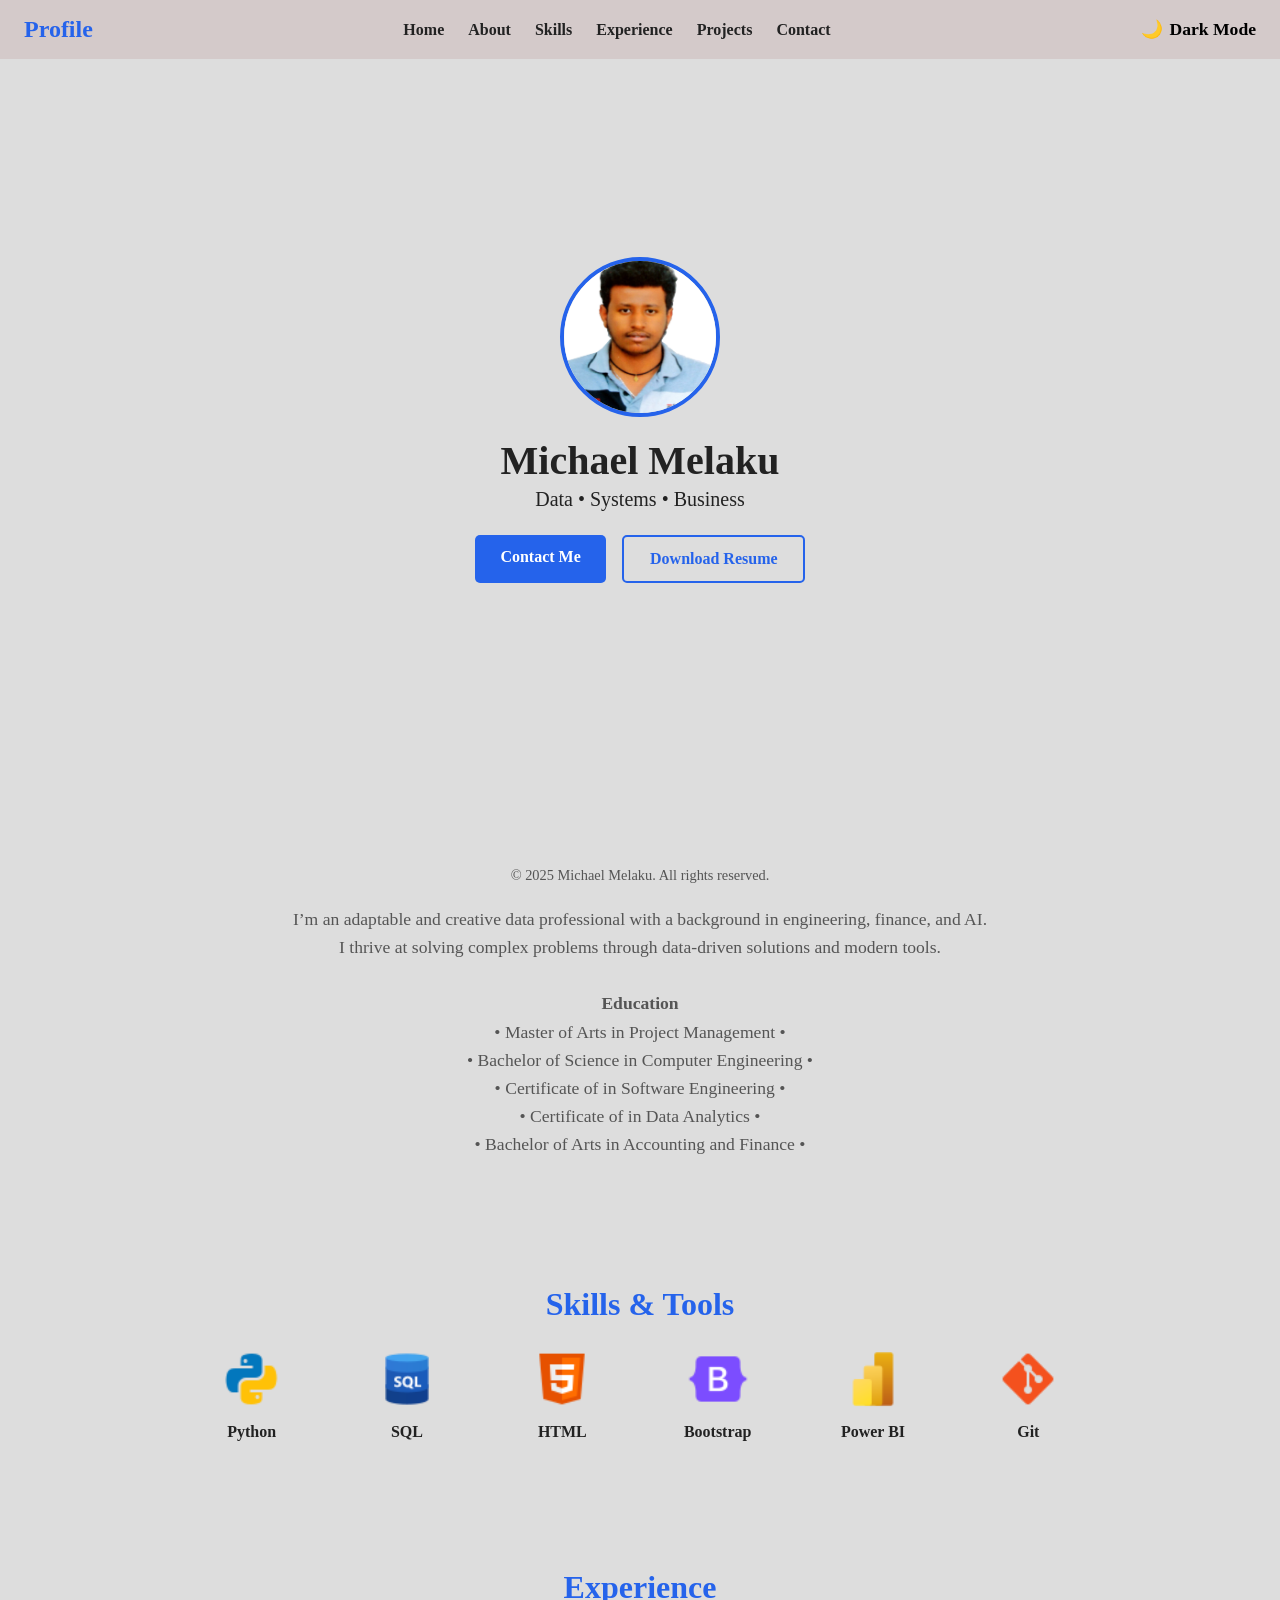
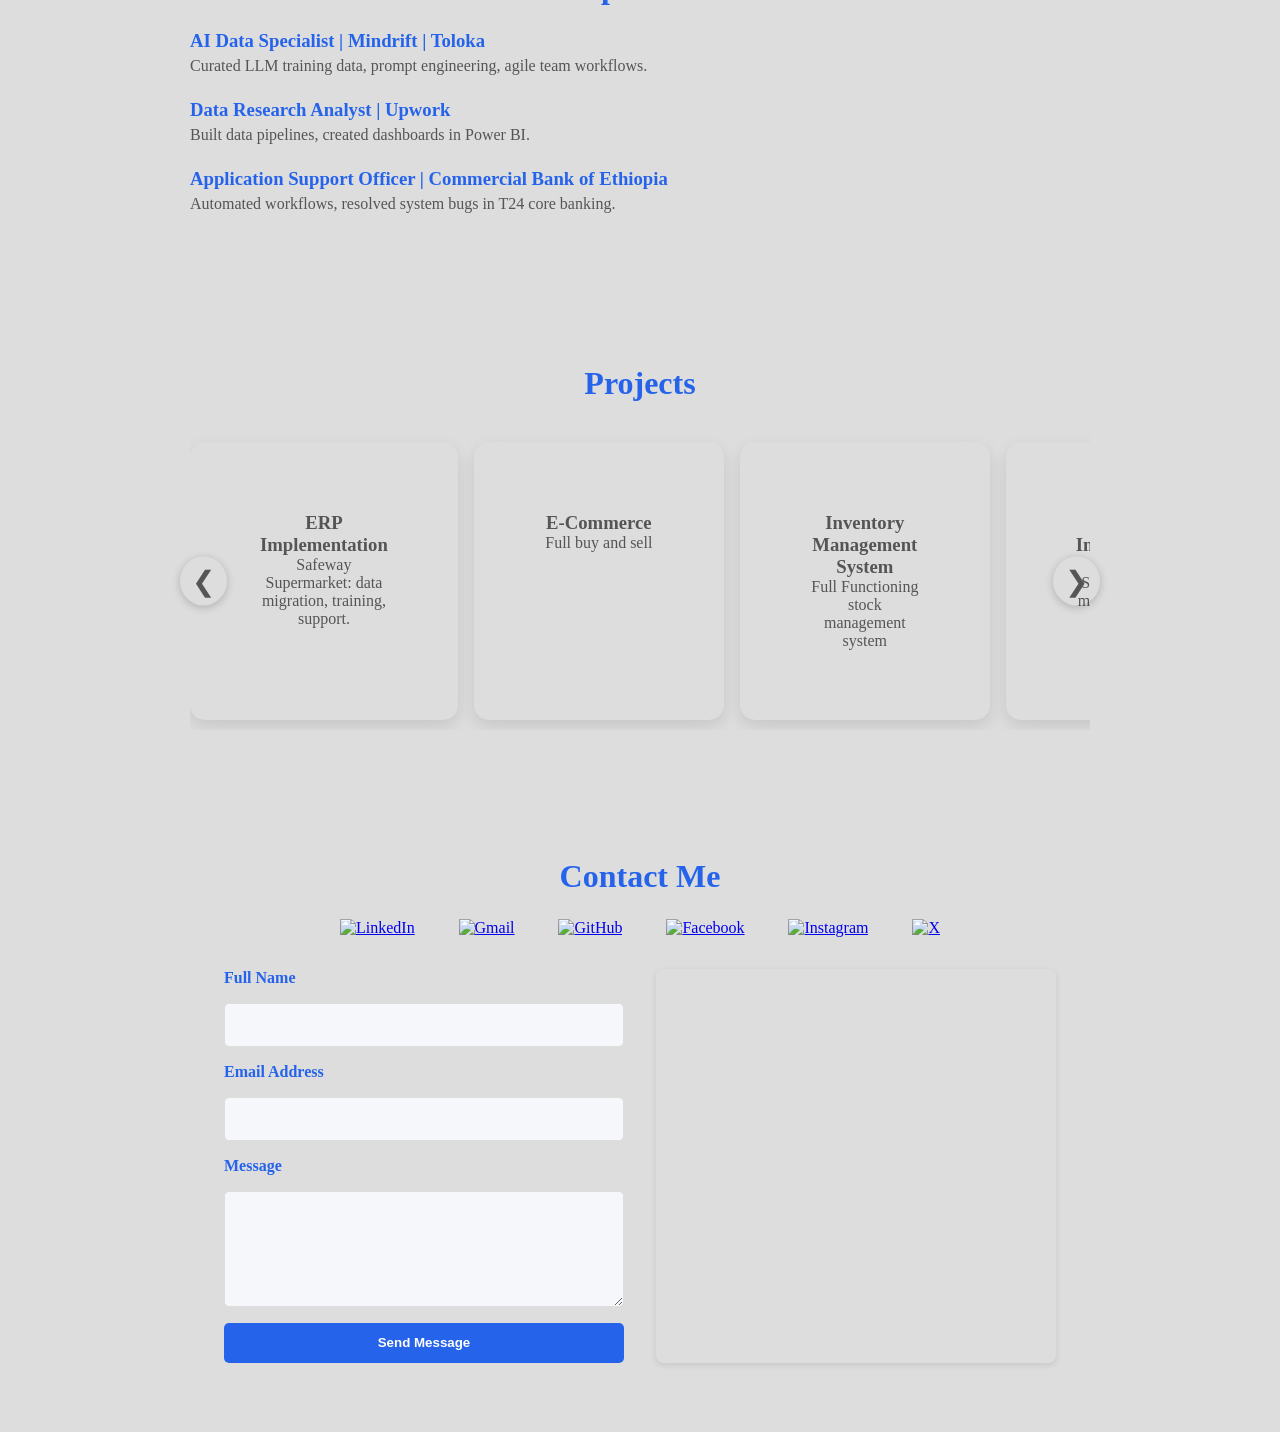
==== Index.html @ 1f3ab0ed "best version" ====
<!DOCTYPE html>
<html lang="en">
<head>
  <meta charset="UTF-8" />
  <meta name="viewport" content="width=device-width, initial-scale=1" />
  <title>Michael Melaku | Data Analyst & IT Specialist</title>
  <link rel="stylesheet" href="style.css" />
  <link href="https://fonts.googleapis.com/icon?family=Material+Icons" rel="stylesheet">

</head>
<body>

  <!-- Navigation -->
  <nav>
    <div class="logo">Profile</div>
    <ul class="nav-links">
      <li><a href="#hero">Home</a></li>
      <li><a href="#about">About</a></li>
      <li><a href="#skills">Skills</a></li>
      <li><a href="#experience">Experience</a></li>
      <li><a href="#projects">Projects</a></li>
      <li><a href="#contact">Contact</a></li>
    </ul>
    <button id="theme-toggle" aria-label="Toggle Dark Mode">
        <span id="theme-icon">🌙</span> <span id="theme-text" style="font-family: Cambria, serif;">Dark Mode</span>
      </button>
      
  </nav>

  <!-- Hero Section -->
  <header id="hero" class="hero-section section fade-in">
    <div class="hero-content">
      <img src="images/profile.jpg" alt="Michael Melaku" class="hero-img" />
      <h1>Michael Melaku</h1>
      <p>Data • Systems • Business</p>
      <div class="hero-buttons">
        <a href="#contact" class="btn">Contact Me</a>
        <a href="resume/michael_melaku_resume.pdf" class="btn outline" download>Download Resume</a>
      </div>
    </div>
  </header>

  <!-- About -->
  <section id="about" class="section fade-in">
    <h2>About Me</h2>
    <p>
      I’m an adaptable and creative data professional with a background in engineering, finance, and AI. I thrive at solving complex problems through data-driven solutions and modern tools.
    
      <br></br>
      
      <B>Education</B>

      <br/>• Master of Arts in Project Management •
      <br/>• Bachelor of Science in Computer Engineering •
      <br/>• Certificate of in Software Engineering •
      <br/>• Certificate of in Data Analytics •
      <br/>• Bachelor of Arts in Accounting and Finance •
    </p>
  </section>

  <!-- Skills -->
  <section id="skills" class="section fade-in">
    <h2>Skills & Tools</h2>
    <div class="skills-grid">
      <div><img src="images/python.png" alt="Python" /><p>Python</p></div>
      <div><img src="images/sql.png" alt="SQL" /><p>SQL</p></div>
      <div><img src="images/html.png" alt="HTML" /><p>HTML</p></div>
      <div><img src="images/bootstrap.png" alt="Bootstrap" /><p>Bootstrap</p></div>
      <div><img src="images/powerbi.png" alt="Power BI" /><p>Power BI</p></div>
      <div><img src="images/git.png" alt="Git" /><p>Git</p></div>
    </div>
  </section>

  <!-- Experience -->
  <section id="experience" class="section fade-in">
    <h2>Experience</h2>
    <div class="job">
      <h3>AI Data Specialist | Mindrift | Toloka</h3>
      <p>Curated LLM training data, prompt engineering, agile team workflows.</p>
    </div>
    <div class="job">
      <h3>Data Research Analyst | Upwork</h3>
      <p>Built data pipelines, created dashboards in Power BI.</p>
    </div>
    <div class="job">
      <h3>Application Support Officer | Commercial Bank of Ethiopia</h3>
      <p>Automated workflows, resolved system bugs in T24 core banking.</p>
    </div>
  </section>

  <!-- Portfolios Section -->
  
  <section id="projects" class="section fade-in">
    <h2 style="text-align: center; margin-bottom: 30px;">Projects</h2>

          <div class="portfolio-wrapper">
  <button class="scroll-arrow left" aria-label="Scroll left">&#10094;</button>
  <div class="portfolio-container">
    
    <a href="https://example.com/project1" target="_blank" class="portfolio-card">
       <h3>ERP Implementation</h3>
      <p>Safeway Supermarket: data migration, training, support.</p>
    </a>

    <a href="https://example.com/project1" target="_blank" class="portfolio-card">
       <h3>E-Commerce</h3>
      <p>Full buy and sell</p>
    </a>

    <a href="https://example.com/project1" target="_blank" class="portfolio-card">
       <h3>Inventory Management System</h3>
      <p>Full Functioning stock management system </p>
    </a>

    <a href="https://example.com/project1" target="_blank" class="portfolio-card">
       <h3>ERP Implementation</h3>
      <p>Safeway Supermarket: data migration, training, support.</p>
    </a>

    <a href="https://example.com/project1" target="_blank" class="portfolio-card">
       <h3>ERP Implementation</h3>
      <p>Safeway Supermarket: data migration, training, support.</p>
    </a>

  </div>
   <button class="scroll-arrow right" aria-label="Scroll right">&#10095;</button>
</div>
</section>


  <!-- Contact -->
  <section id="contact" class="section contact fade-in">
    <h2>Contact Me</h2>
    <div class="contact-wrapper">
      <div class="social-container">

            <!-- LinkedIn -->
            <a href="https://www.linkedin.com/in/michaelmel" target="_blank" rel="noopener noreferrer">
              <img src="https://upload.wikimedia.org/wikipedia/commons/c/ca/LinkedIn_logo_initials.png" alt="LinkedIn" style="width:24px; height:24px;">
            </a>

            <!-- Gmail -->
            <a href="mailto:mmelaku9@gmail.com" target="_blank" rel="noopener noreferrer">
              <img src="https://ssl.gstatic.com/ui/v1/icons/mail/rfr/gmail.ico" alt="Gmail" style="width:24px; height:24px;">
            </a>

            <!-- GitHub -->
            <a href="https://github.com/michaelmelaku" target="_blank" rel="noopener noreferrer">
              <img src="https://upload.wikimedia.org/wikipedia/commons/9/91/Octicons-mark-github.svg" alt="GitHub" style="width:24px; height:24px;">
            </a>           
                        
                        <!-- Facebook -->
            <a href="https://www.facebook.com/mmelaku9" target="_blank" rel="noopener noreferrer">
              <img src="https://upload.wikimedia.org/wikipedia/commons/5/51/Facebook_f_logo_%282019%29.svg" alt="Facebook" style="width:24px; height:24px;">
                      </a>

            <!-- Instagram -->
            <a href="https://www.instagram.com/m.melaku9" target="_blank" rel="noopener noreferrer">
              <img src="https://upload.wikimedia.org/wikipedia/commons/e/e7/Instagram_logo_2016.svg" alt="Instagram" style="width:24px; height:24px;">
                    </a>

            <!-- Twitter inline SVG -->
            <a href="https://x.com/michaelmelaku_" target="_blank" rel="noopener noreferrer">
              <img src="https://abs.twimg.com/favicons/twitter.3.ico" alt="X" style="width:24px; height:24px;">
            </a>

            <!-- Add more if needed -->
                    
        </div>

      <!-- Contact Form | Needs Fixing -->
      <form class="contact-form" action="https://formspree.io/f/yourformid" method="POST">
        <label for="name">Full Name</label>
        <input type="text" id="name" name="name" required />

        <label for="email">Email Address</label>
        <input type="email" id="email" name="_replyto" required />

        <label for="message">Message</label>
        <textarea id="message" name="message" rows="5" required></textarea>

        <button type="submit" class="btn">Send Message</button>
      </form>

      <!-- Google Map -->
      <div class="map-container">
        <iframe
           src="https://www.google.com/maps/embed?pb=!1m18!1m12!1m3!1d3939.803719509137!2d38.73832751425924!3d9.045556693502643!2m3!1f0!2f0!3f0!3m2!1i1024!2i768!4f13.1!3m3!1m2!1s0x164b8f6011fc3969%3A0x58f668b706b2b48b!2sGulele%20Sub-City%20Development%20and%20Management%20Office!5e0!3m2!1sen!2set!4v1691472291661"
          width="100%"
          height="300"
          style="border: 0"
          allowfullscreen=""
          loading="lazy"
          ></iframe>  
          
      
    </div>
  </section>

  <!-- Footer -->
  <footer>
    <p>© 2025 Michael Melaku. All rights reserved.</p>
  </footer>

  <script src="script.js"></script>
</body>
</html>
---- style.css ----
/* Reset and base */
* {
    margin: 0;
    padding: 0;
    box-sizing: border-box;
}

html, body {
    scroll-behavior: smooth;
    font-family: 'Cambria';
    background-color: var(--border);
    color: var(--text);
    transition: background-color 0.3s, color 0.3s;
    width: 100%;
    overflow-x: visible; /* prevent horizontal scroll */
}

/* Theme variables */
:root {
    --bg: #f5f7fa;
    --text: #222;
    --primary: #2563eb;
    --primary-hover: #1d4ed8;
    --secondary: #555;
    --Tertiary: #d4caca;
    --border: #ddd;
    --btn-bg: var(--primary);
    --btn-color: white;
    --btn-outline-bg: transparent;
    --btn-outline-color: var(--primary);
    --btn-outline-border: var(--primary);
}

body.dark {
    --bg: #4c4949;
    --text: #e0e0e0;
    --primary: #3b82f6;
    --primary-hover: #2563eb;
    --secondary: #bbb;
    --Tertiary: rgb(45, 40, 40);
    --border: #333;
    --btn-bg: var(--primary);
    --btn-color: white;
    --btn-outline-bg: transparent;
    --btn-outline-color: var(--primary);
    --btn-outline-border: var(--primary);
}

/* Navigation */
nav {
    background-color: var(--Tertiary);
    border-bottom: 1px solid var(--border);
    padding: 1rem 1.5rem; /* Reduced padding to fit full width better */
    display: flex;
    align-items: center;
    justify-content: space-between;
    position: sticky;
    top: 0;
    z-index: 999;
    width: 100%;
    box-sizing: border-box;
}

.logo {
    font-weight: 700;
    font-size: 1.5rem;
    color: var(--primary);
}

.nav-links {
    list-style: none;
    display: flex;
    gap: 1.5rem;
}

.nav-links a {
    text-decoration: none;
    color: var(--text);
    font-weight: 600;
    transition: color 0.3s;
}

.nav-links a:hover,
.nav-links a:focus {
    color: var(--primary);
}

#theme-toggle {
    background: none;
    border: none;
    cursor: pointer;
    font-size: 1.1rem;
    color: var(--btn-color);
    transition: color 0.3s;
    display: flex;
    align-items: center;
    gap: 0.4rem;
  }
  
  #theme-toggle:hover,
  #theme-toggle:focus {
    color: var(--primary-hover);
  }
  body.dark #theme-toggle {
    color: white;  /* white text in dark mode */
    font-weight: bold;
}
  body.light #theme-toggle {
    color: black;  /* black text in lightk mode */
    font-weight: bold;
}

/* Hero Section */
.hero-section {
    min-height: 80vh;
    display: flex;
    justify-content: center;
    align-items: center;
    padding: 2rem 1.5rem;
    text-align: center;
    background: url('images/background.jpg') center/cover no-repeat;
    position: relative;
    color: white; /*keep text white here*/
    width: 100%;
    box-sizing: border-box;
    
}

.hero-section::after {
    content: '';
    position: absolute;
    inset: 0;
    background-color: rgba(0, 0, 0, 0.5);
    z-index: 0;
    transition: background-color 0.3s ease;
}

.hero-content {
    position: relative;
    z-index: 1;
    max-width: 600px;
    margin: 0 auto;
    
}

.hero-img {
    width: 160px;
    height: 160px;
    border-radius: 50%;
    border: 4px solid var(--primary);
    object-fit: cover;
    margin-bottom: 1rem;
}

.hero-content h1 {
    font-size: 2.5rem;
    margin-bottom: 0.25rem;
}

.hero-content p {
    font-size: 1.25rem;
    margin-bottom: 1.5rem;
}

.hero-buttons {
    display: flex;
    gap: 1rem;
    justify-content: center;
}

.btn {
    background-color: var(--btn-bg);
    color: var(--btn-color);
    padding: 0.8rem 1.6rem;
    border: none;
    border-radius: 5px;
    font-weight: 600;
    cursor: pointer;
    text-decoration: none;
    transition: background-color 0.3s;
    display: inline-block;
}

.btn:hover,
.btn:focus {
    background-color: var(--primary-hover);
}

.btn.outline {
    background-color: var(--btn-outline-bg);
    color: var(--btn-outline-color);
    border: 2px solid var(--btn-outline-border);
}

.btn.outline:hover,
.btn.outline:focus {
    background-color: var(--primary);
    color: white;
}

/* Sections */
.section {
    background-color: var(--border);
    color: var(--text);
    padding: 4rem 1.5rem;
    width: 100%;
    box-sizing: border-box;
    transition: background-color 0.3s, color 0.3s;
}

.section > * {
    max-width: 900px;
    margin-left: auto;
    margin-right: auto;
}

.section h2 {
    font-size: 2rem;
    margin-bottom: 1.5rem;
    color: var(--primary);
    text-align: center;
}

/* About */
#about p {
    font-size: 1.1rem;
    line-height: 1.6;
    max-width: 700px;
    margin: 0 auto;
    color: var(--secondary);
    text-align: center;
}

/* Skills */
.skills-grid {
    display: grid;
    grid-template-columns: repeat(auto-fit, minmax(120px, 1fr));
    gap: 2rem;
    justify-items: center;
}

.skills-grid div {
    text-align: center;
    color: var(--text);
}

.skills-grid img {
    width: 64px;
    height: 64px;
    object-fit: contain;
    margin-bottom: 0.5rem;
    filter: var(--img-filter);
}

body.dark .skills-grid img {
    filter: brightness(0) invert(1);
}

body.dark .hero-section::after {
    background-color: var(--border);
}
body.light .hero-section::after {
    background-color: var(--border);
}

.skills-grid p {
    font-weight: 600;
}

/* Experience */
.job {
    margin-bottom: 1.5rem;
}

.job h3 {
    color: var(--primary);
    margin-bottom: 0.3rem;
}

.job p {
    color: var(--secondary);
    font-size: 1rem;
}

/* Projects */
.project-card {
    display: flex;
    flex-wrap: wrap;
    gap: 1rem;
    align-items: center;
    background-color: var(--border);
    padding: 1rem;
    border-radius: 8px;
    
}

.project-card img {
    width: 200px;
    height: 120px;
    object-fit: cover;
    border-radius: 6px;
}

.project-card div {
    flex: 1;
}

.project-card h3 {
    margin-bottom: 0.5rem;
    color: var(--primary);
}

.social-container {
  display: flex;
  justify-content: space-between; /* equal spacing */
  align-items: center;
  width: 100%; /* or a fixed width like 300px */
  max-width: 600px;
  margin: 0 auto;
}

.social-container img {
  width: 24px;
  height: 24px;
}

/* Enable horizontal scrolling for the container */
.portfolio-container {
  display: flex;
  overflow-x: auto;
  overflow-y: hidden; /* Prevent vertical scroll from accidental drags */
  scroll-snap-type: x mandatory;
  -webkit-overflow-scrolling: touch; /* Smooth scrolling on iOS and WebKit */
  gap: 16px;
  padding: 10px 0;

  scrollbar-width: none; /* Firefox */
}

/* Chrome, Safari, Edge - hide scrollbar */
.portfolio-container::-webkit-scrollbar {
  display: none;
}

.portfolio-container::-webkit-scrollbar {
  display: none; /* Chrome, Safari */
}
/* Wrapper around container and arrows */
.portfolio-wrapper {
  position: relative;
}

/* Arrows */
.scroll-arrow {
  position: absolute;
  top: 50%;
  transform: translateY(-50%);
  background: rgba(255, 255, 255, 0.8);
  border: none;
  font-size: 28px;
  cursor: pointer;
  z-index: 2;
  padding: 8px 12px;
  border-radius: 50%;
  box-shadow: 0 2px 8px rgba(0, 0, 0, 0.2);
  transition: background 0.2s ease;
}

.scroll-arrow:hover {
  background: rgba(255, 255, 255, 1);
}

/* Left arrow */
.scroll-arrow.left {
  left: -10px;
  background-color: transparent;
  color: var(--secondary);
}

/* Right arrow */
.scroll-arrow.right {
  right: -10px;
  background-color: transparent;
  color: var(--secondary);
}

/* Make sure container has some padding so arrows don’t overlap cards */
.portfolio-container {
  padding: 10px 30px; /* increase side padding slightly */
}
/* Make each card fixed width and snap */
.portfolio-card {
  flex: 0 0 250px; /* Fixed width for swipe */
  scroll-snap-align: start;
  background-color: var(--border);
  border-radius: 15px;
  box-shadow: 0 6px 15px rgba(0, 0, 0, 0.1);
  text-align: center;
  text-decoration: none;
  color: var(--secondary);
  padding: 70px;
}

/* Disable image dragging and selection */
.portfolio-card img {
  width: 100%;
  height: 140px;
  object-fit: cover;
  border-radius: 10px;
  margin-bottom: 15px;
  user-select: none;
  -webkit-user-select: none;
  -moz-user-select: none;
  -ms-user-select: none;
  touch-action: manipulation;
  pointer-events: auto;
}



/* Contact */
.contact-wrapper {
    display: flex;
    flex-wrap: wrap;
    gap: 2rem;
    justify-content: center;
    padding: 0 1.5rem;
    box-sizing: border-box;
}

.contact-form {
    flex: 1 1 320px;
    max-width: 400px;
    display: flex;
    flex-direction: column;
    gap: 1rem;
}

.contact-form label {
    font-weight: 600;
    color: var(--primary);
}

.contact-form input,
.contact-form textarea {
    padding: 0.75rem;
    border: 1px solid var(--border);
    border-radius: 5px;
    font-size: 1rem;
    background-color: var(--bg);
    color: var(--text);
    resize: vertical;
    transition: border-color 0.3s;
}

.contact-form input:focus,
.contact-form textarea:focus {
    outline: none;
    border-color: var(--primary);
}

.map-container {
    flex: 1 1 320px;
    max-width: 400px;
    border-radius: 8px;
    overflow: visible;
    box-shadow: 0 2px 6px rgb(0 0 0 / 0.1);
}

/* Footer */
footer {
    position: fixed;
    bottom: 0;
    left: 0;
    width: 100%;
    background-color: var(--border); /* Or a solid color to overlay correctly */
    text-align: center;
    padding: 1rem 1.5rem;
    border-top: 1px solid var(--border);
    font-size: 0.9rem;
    color: var(--secondary);
    box-sizing: border-box;
    z-index: 999;
  }
  
/* Fade-in animation */
.fade-in {
    opacity: 0;
    transform: translateY(20px);
    transition: opacity 0.8s ease-out, transform 0.8s ease-out;
}

.fade-in.visible {
    opacity: 1;
    transform: translateY(0);
}

/* Responsive */
@media (max-width: 768px) {
    nav {
        flex-wrap: wrap;
        padding: 1rem;
    }
    .nav-links {
        width: 100%;
        justify-content: center;
        margin-top: 0.5rem;
    }
    .contact-wrapper {
        flex-direction: column;
        align-items: center;
        padding: 0 1rem;
    }
    .project-card {
        flex-direction: column;
    }
    .section > * {
        padding: 0 1rem;
    }
}
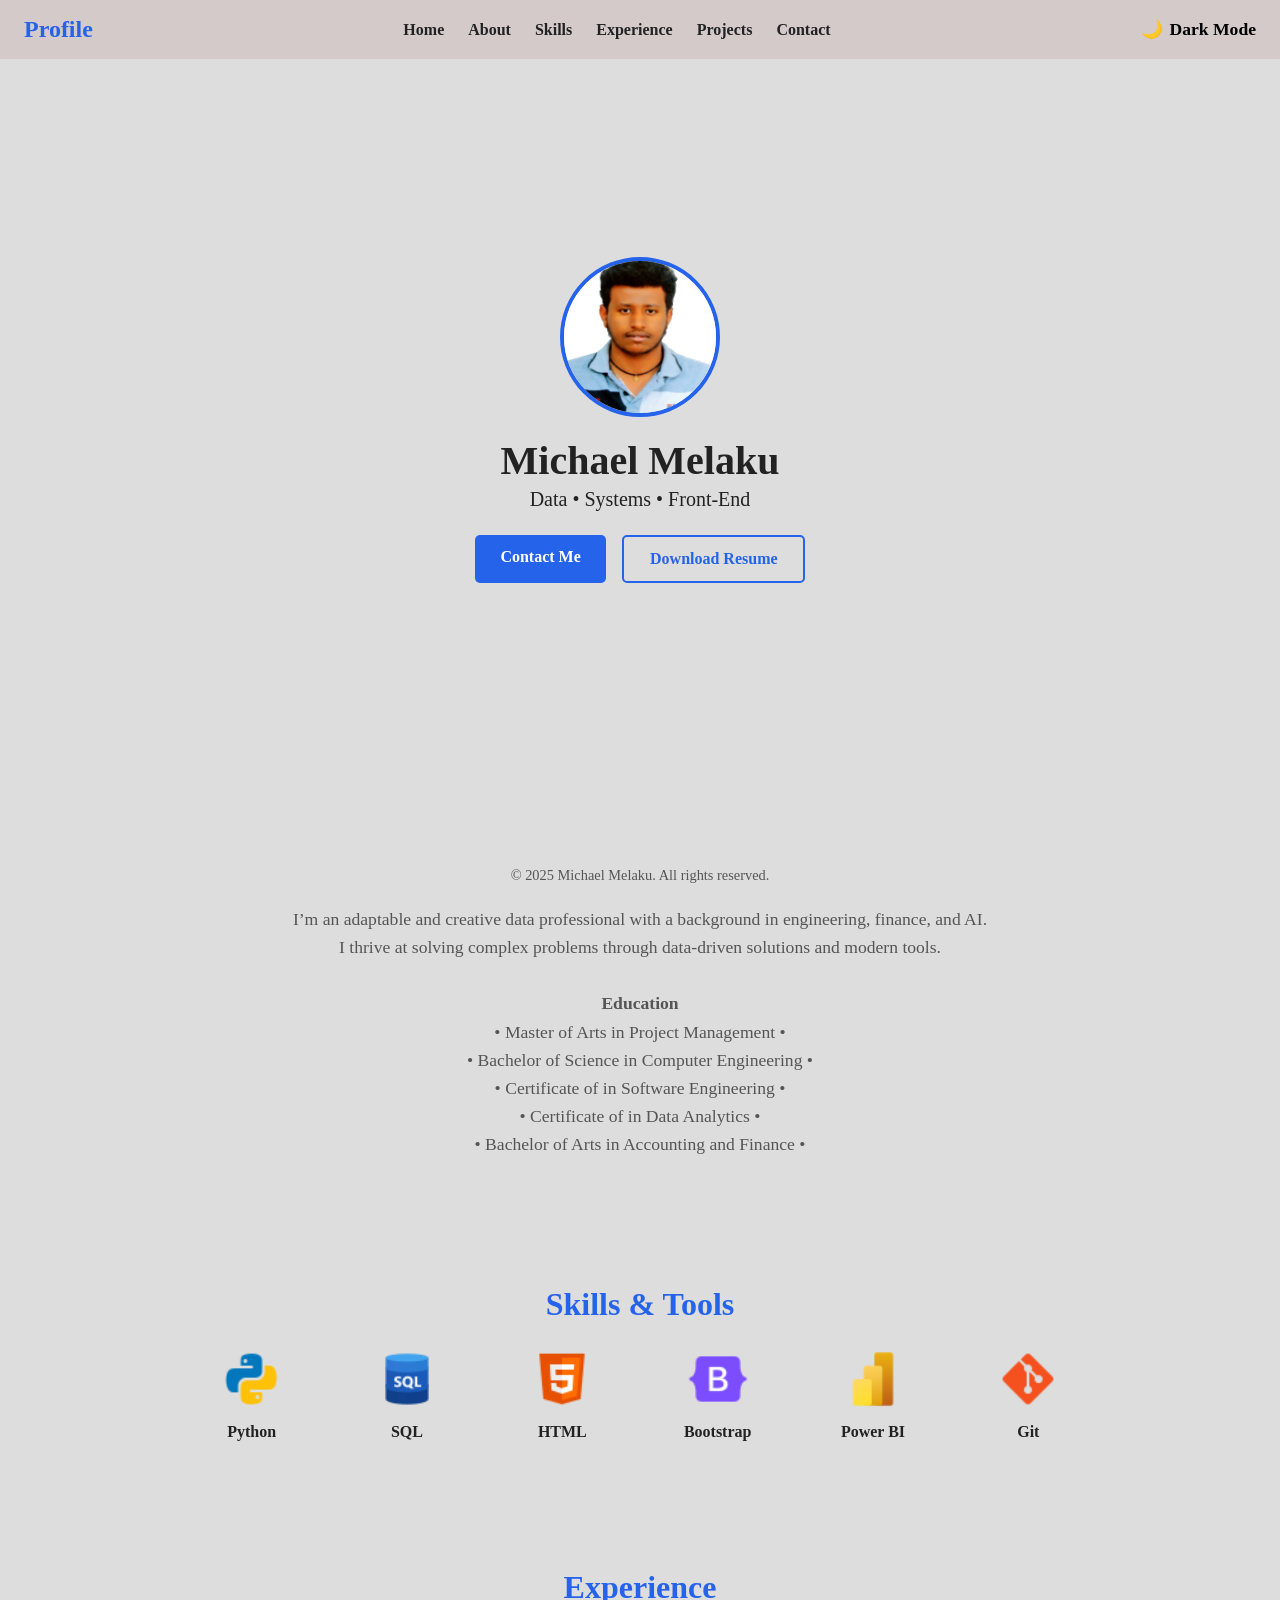
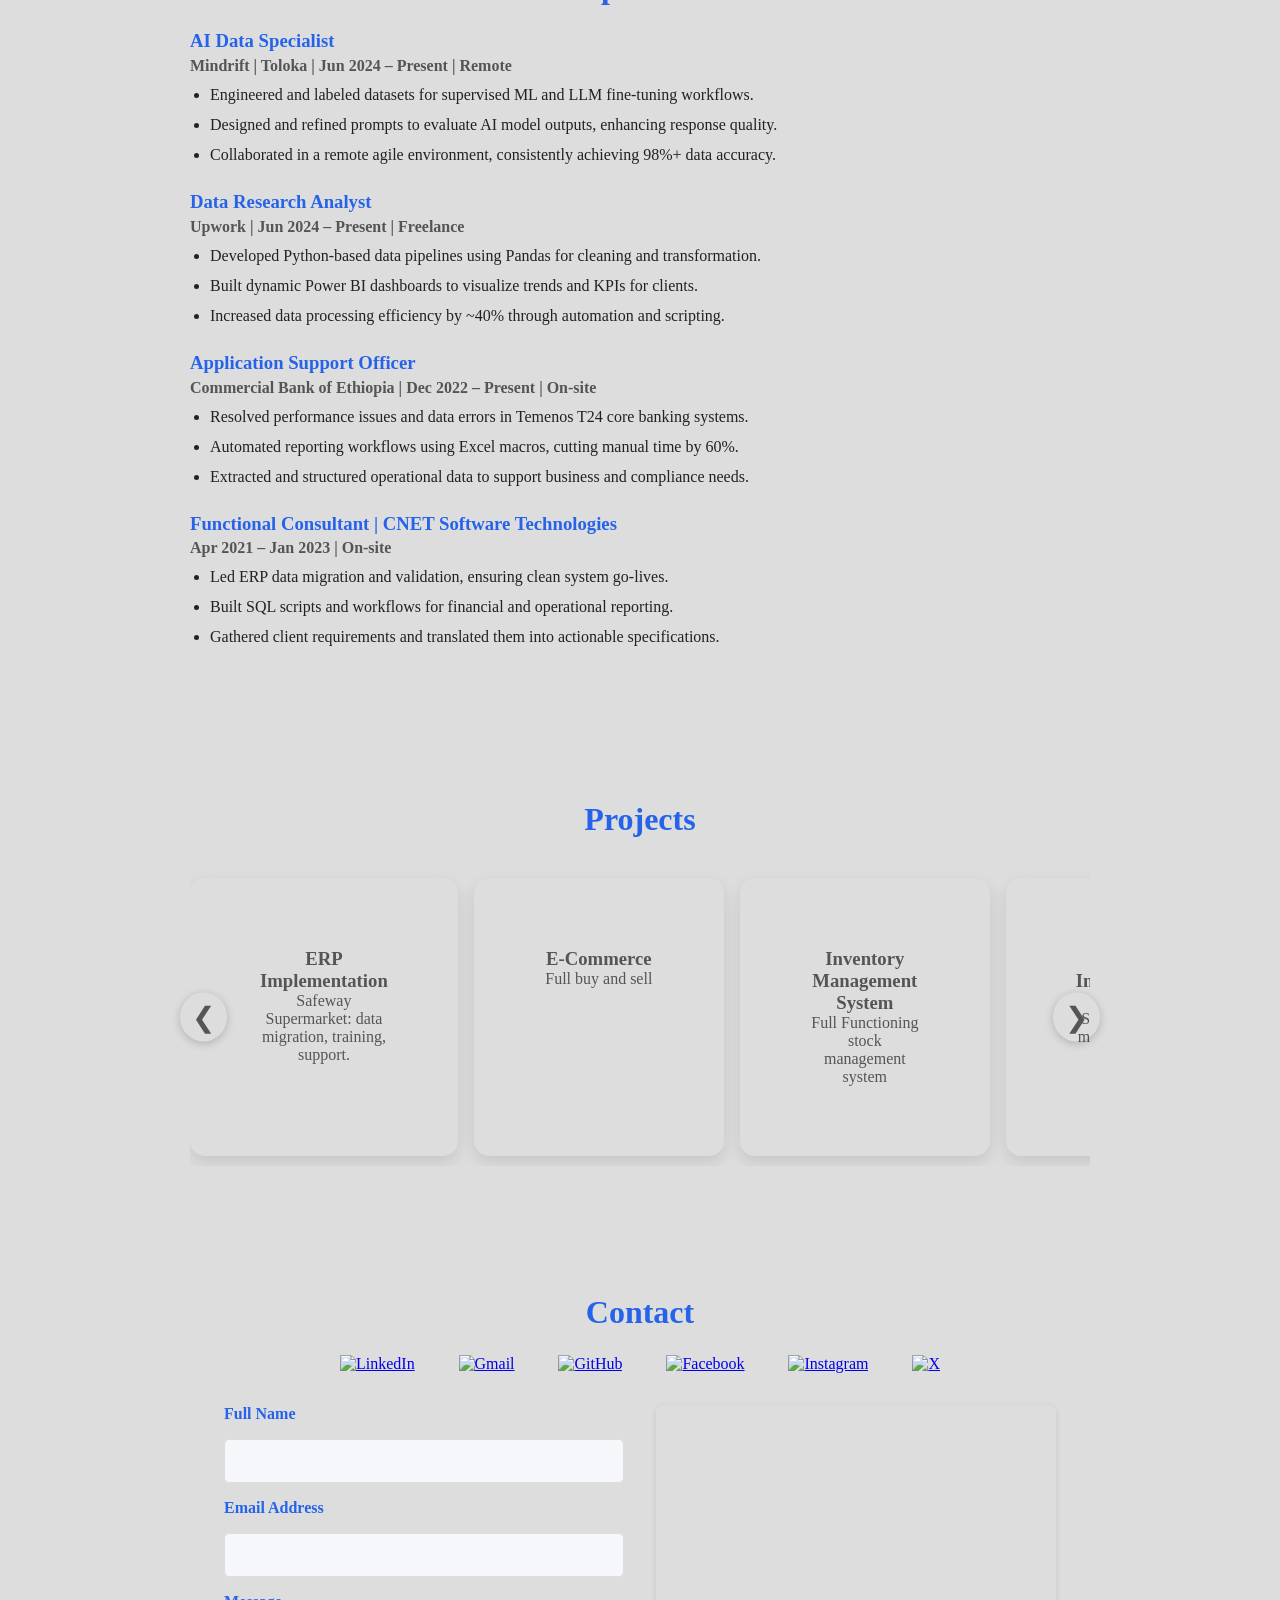
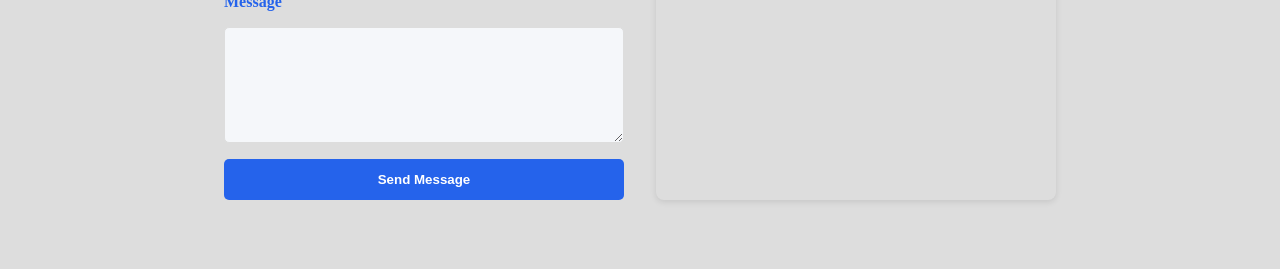
==== commit ab242091: "bubbke added and form fixed almost done" ====
--- a/Index.html
+++ b/Index.html
@@ -3,7 +3,7 @@
 <head>
   <meta charset="UTF-8" />
   <meta name="viewport" content="width=device-width, initial-scale=1" />
-  <title>Michael Melaku | Data Analyst & IT Specialist</title>
+  <title>Michael Melaku | Data & Tech Specialist</title>
   <link rel="stylesheet" href="style.css" />
   <link href="https://fonts.googleapis.com/icon?family=Material+Icons" rel="stylesheet">
 
@@ -32,7 +32,7 @@
     <div class="hero-content">
       <img src="images/profile.jpg" alt="Michael Melaku" class="hero-img" />
       <h1>Michael Melaku</h1>
-      <p>Data • Systems • Business</p>
+      <p>Data • Systems • Front-End</p>
       <div class="hero-buttons">
         <a href="#contact" class="btn">Contact Me</a>
         <a href="resume/michael_melaku_resume.pdf" class="btn outline" download>Download Resume</a>
@@ -72,21 +72,50 @@
   </section>
 
   <!-- Experience -->
-  <section id="experience" class="section fade-in">
-    <h2>Experience</h2>
-    <div class="job">
-      <h3>AI Data Specialist | Mindrift | Toloka</h3>
-      <p>Curated LLM training data, prompt engineering, agile team workflows.</p>
-    </div>
-    <div class="job">
-      <h3>Data Research Analyst | Upwork</h3>
-      <p>Built data pipelines, created dashboards in Power BI.</p>
-    </div>
-    <div class="job">
-      <h3>Application Support Officer | Commercial Bank of Ethiopia</h3>
-      <p>Automated workflows, resolved system bugs in T24 core banking.</p>
-    </div>
-  </section>
+  <!-- Experience -->
+<section id="experience" class="section fade-in">
+  <h2>Experience</h2>
+
+  <div class="job">
+    <h3>AI Data Specialist</h3>
+    <p><strong>Mindrift | Toloka | Jun 2024 – Present | Remote</strong></p>
+    <ul>
+      <li>Engineered and labeled datasets for supervised ML and LLM fine-tuning workflows.</li>
+      <li>Designed and refined prompts to evaluate AI model outputs, enhancing response quality.</li>
+      <li>Collaborated in a remote agile environment, consistently achieving 98%+ data accuracy.</li>
+    </ul>
+  </div>
+
+  <div class="job">
+    <h3>Data Research Analyst</h3>
+    <p><strong>Upwork | Jun 2024 – Present | Freelance</strong></p>
+    <ul>
+      <li>Developed Python-based data pipelines using Pandas for cleaning and transformation.</li>
+      <li>Built dynamic Power BI dashboards to visualize trends and KPIs for clients.</li>
+      <li>Increased data processing efficiency by ~40% through automation and scripting.</li>
+    </ul>
+  </div>
+
+  <div class="job">
+    <h3>Application Support Officer</h3>
+    <p><strong>Commercial Bank of Ethiopia | Dec 2022 – Present | On-site</strong></p>
+    <ul>
+      <li>Resolved performance issues and data errors in Temenos T24 core banking systems.</li>
+      <li>Automated reporting workflows using Excel macros, cutting manual time by 60%.</li>
+      <li>Extracted and structured operational data to support business and compliance needs.</li>
+    </ul>
+  </div>
+
+  <div class="job">
+    <h3>Functional Consultant | CNET Software Technologies</h3>
+    <p><strong>Apr 2021 – Jan 2023 | On-site</strong></p>
+    <ul>
+      <li>Led ERP data migration and validation, ensuring clean system go-lives.</li>
+      <li>Built SQL scripts and workflows for financial and operational reporting.</li>
+      <li>Gathered client requirements and translated them into actionable specifications.</li>
+    </ul>
+  </div>
+</section>
 
   <!-- Portfolios Section -->
   
@@ -130,7 +159,7 @@
 
   <!-- Contact -->
   <section id="contact" class="section contact fade-in">
-    <h2>Contact Me</h2>
+    <h2>Contact</h2>
     <div class="contact-wrapper">
       <div class="social-container">
 
@@ -169,7 +198,7 @@
         </div>
 
       <!-- Contact Form | Needs Fixing -->
-      <form class="contact-form" action="https://formspree.io/f/yourformid" method="POST">
+      <form class="contact-form" action="https://formspree.io/f/xkgzklbq" method="POST" id="contact-form">
         <label for="name">Full Name</label>
         <input type="text" id="name" name="name" required />
 
@@ -181,11 +210,16 @@
 
         <button type="submit" class="btn">Send Message</button>
       </form>
+
+      <!-- Bubble -->
+<div id="form-success" class="bubble" style="display: none;">
+  ✅ Message sent successfully!
+</div>
 
       <!-- Google Map -->
       <div class="map-container">
         <iframe
-           src="https://www.google.com/maps/embed?pb=!1m18!1m12!1m3!1d3939.803719509137!2d38.73832751425924!3d9.045556693502643!2m3!1f0!2f0!3f0!3m2!1i1024!2i768!4f13.1!3m3!1m2!1s0x164b8f6011fc3969%3A0x58f668b706b2b48b!2sGulele%20Sub-City%20Development%20and%20Management%20Office!5e0!3m2!1sen!2set!4v1691472291661"
+          src="https://www.google.com/maps/embed?pb=!1m18!1m12!1m3!1d3939.803719509137!2d38.73832751425924!3d9.045556693502643!2m3!1f0!2f0!3f0!3m2!1i1024!2i768!4f13.1!3m3!1m2!1s0x164b8f6011fc3969%3A0x58f668b706b2b48b!2sGulele%20Sub-City%20Development%20and%20Management%20Office!5e0!3m2!1sen!2set!4v1691472291661"
           width="100%"
           height="300"
           style="border: 0"
--- a/style.css
+++ b/style.css
@@ -324,6 +324,29 @@
   height: 24px;
 }
 
+.bubble {
+  position: fixed;
+  top: 60px;
+  right: 30px;
+  background-color: var(--primary);
+  color: rgb(255, 255, 255);
+  padding: 12px 20px;
+  border-radius: 8px;
+  box-shadow: 0 4px 12px rgba(0, 0, 0, 0.2);
+  font-size: 15px;
+  z-index: 500;
+  opacity: 0;
+  
+}
+
+@keyframes fadeInOut {
+  0% { opacity: 0; transform: translateY(20px); }
+  10% { opacity: 1; transform: translateY(0); }
+  90% { opacity: 1; }
+  100% { opacity: 0; transform: translateY(20px); }
+}
+
+
 /* Enable horizontal scrolling for the container */
 .portfolio-container {
   display: flex;
@@ -382,6 +405,15 @@
   right: -10px;
   background-color: transparent;
   color: var(--secondary);
+}
+#experience ul {
+  padding-left: 20px;
+  margin-top: 8px;
+}
+
+#experience li {
+  margin-bottom: 6px;
+  line-height: 1.5;
 }
 
 /* Make sure container has some padding so arrows don’t overlap cards */
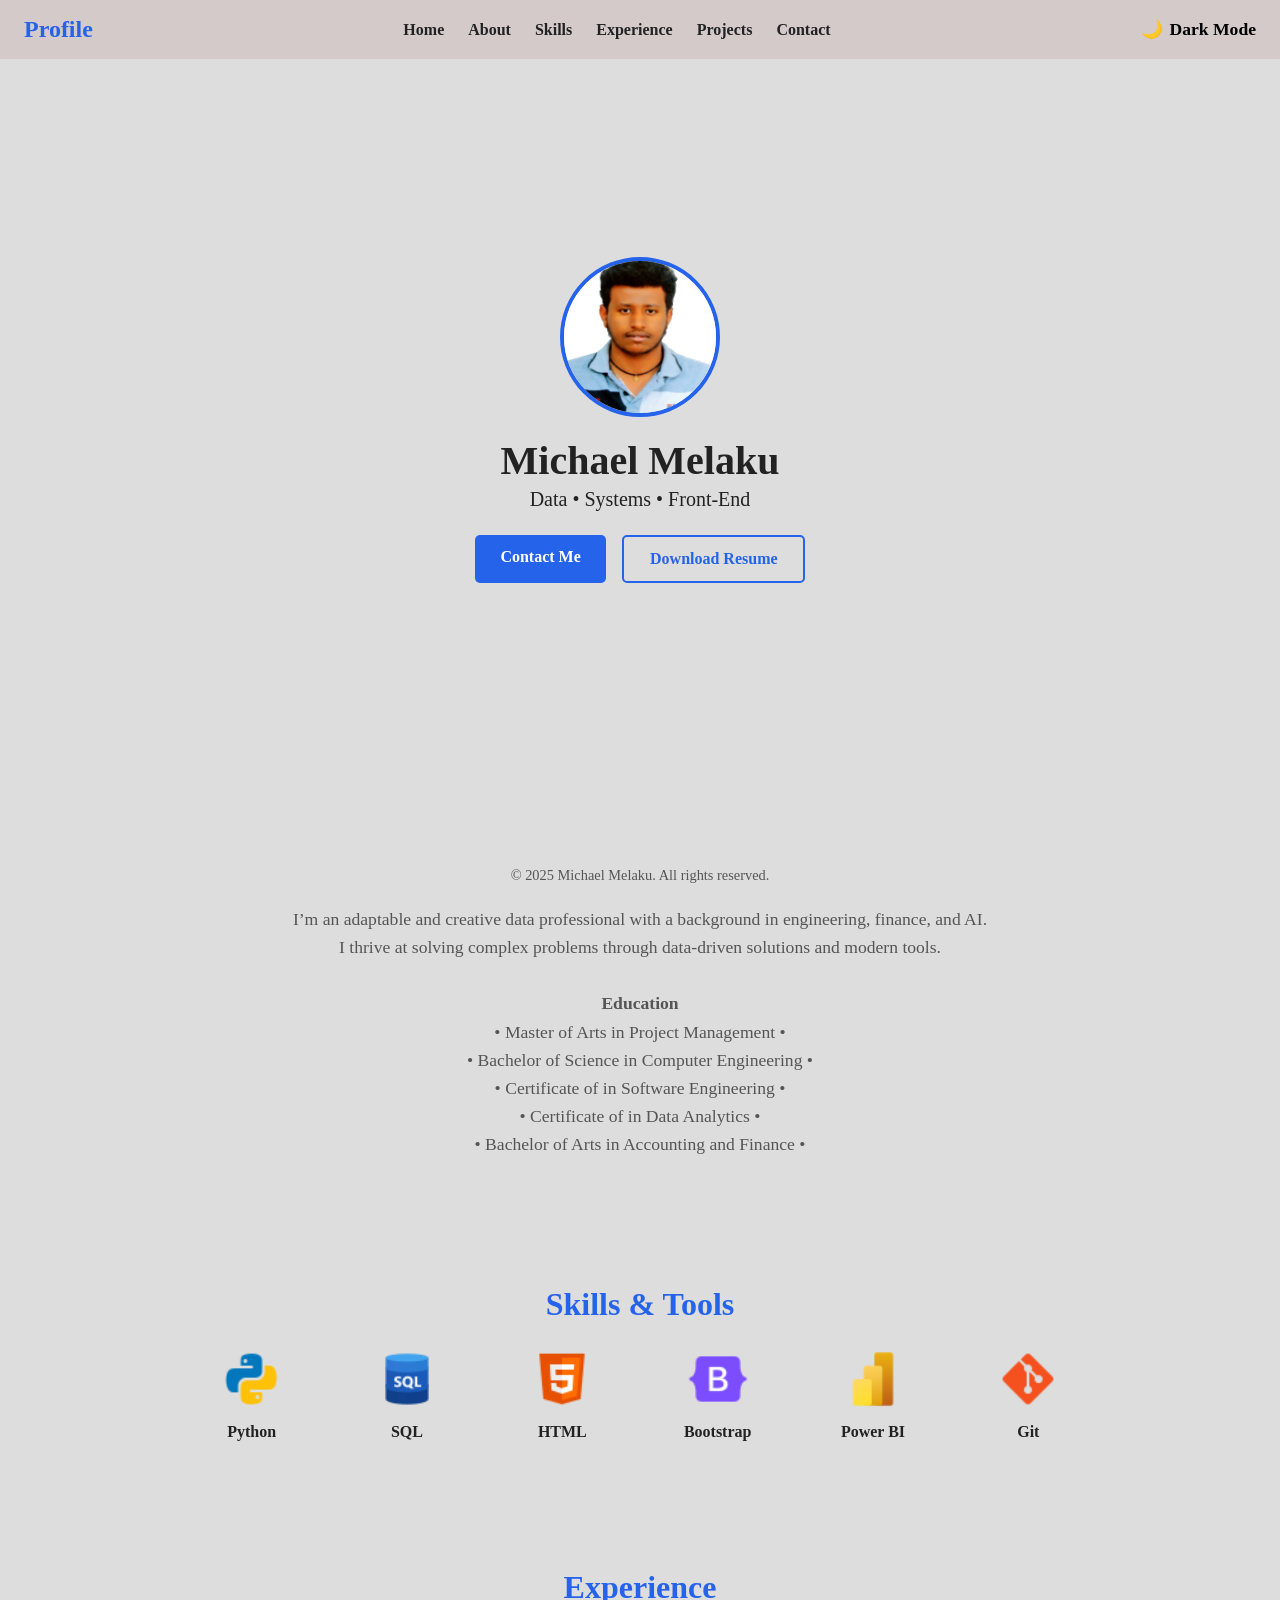
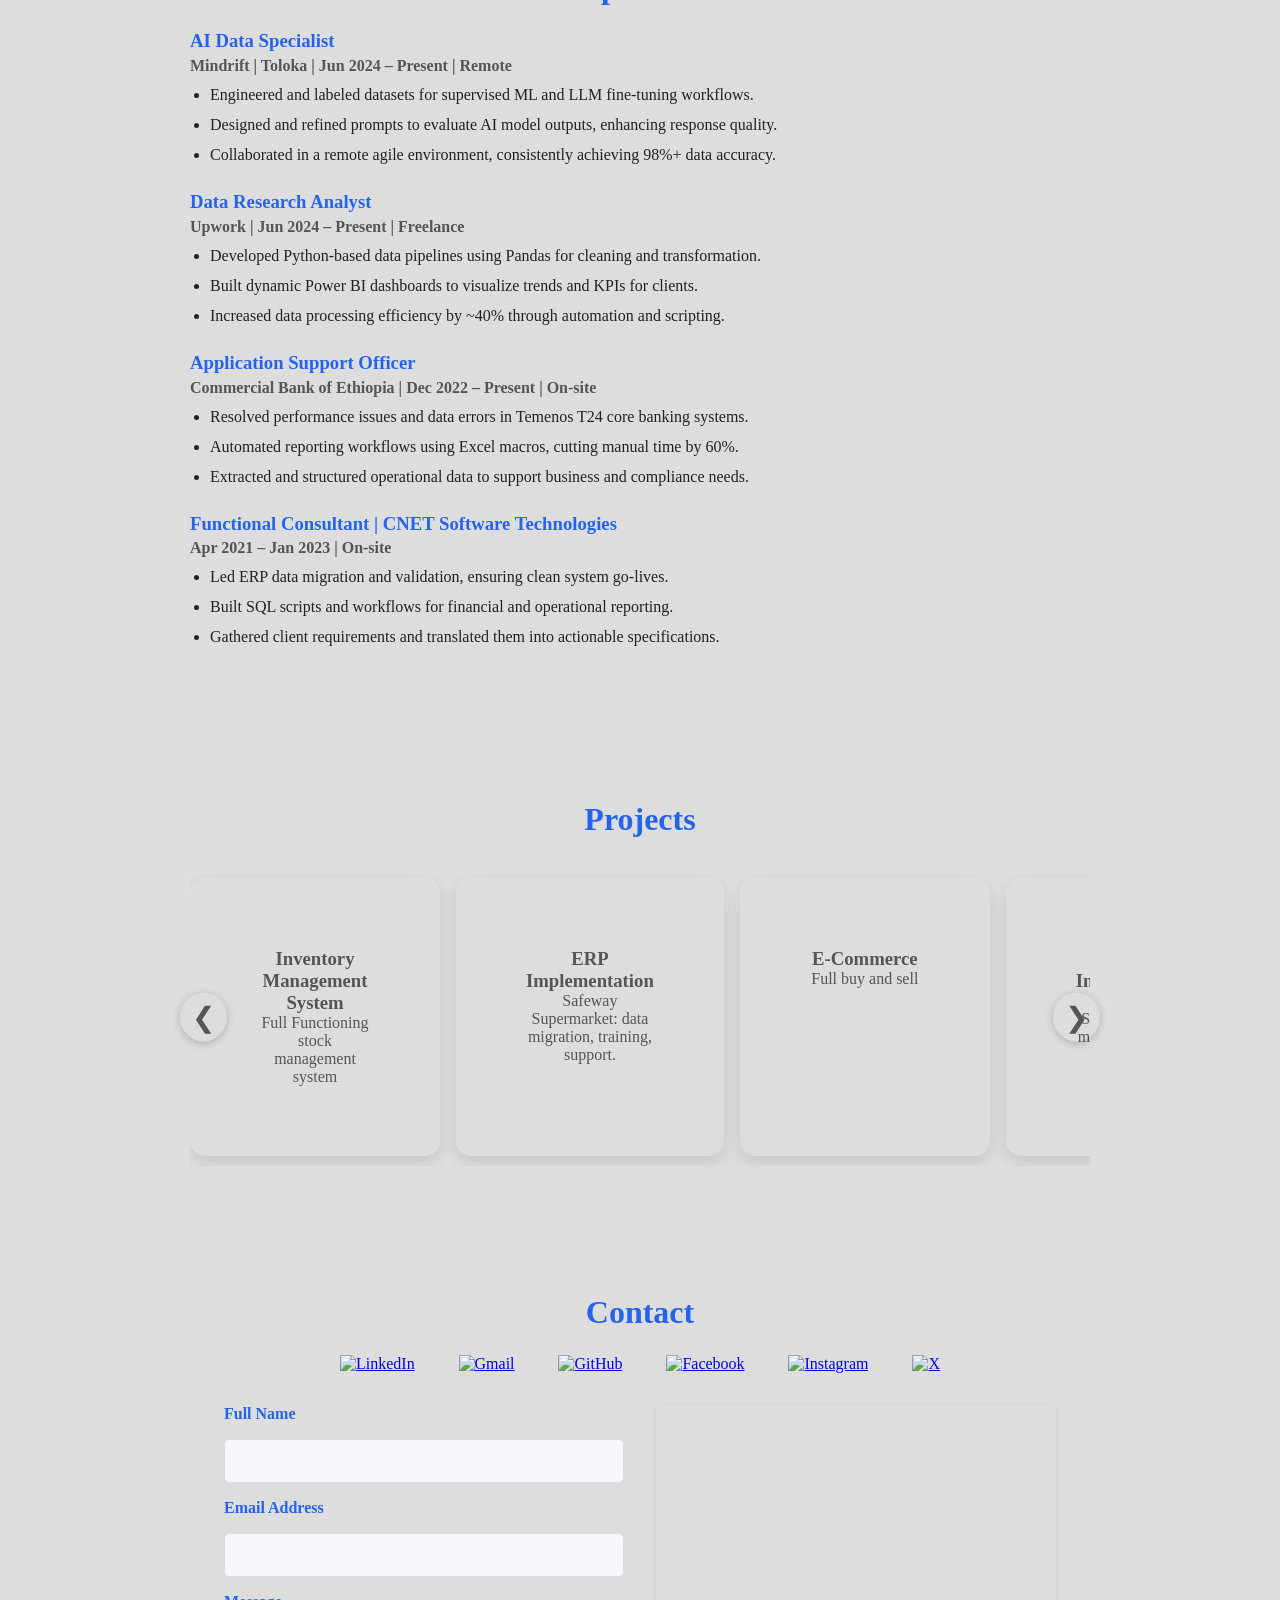
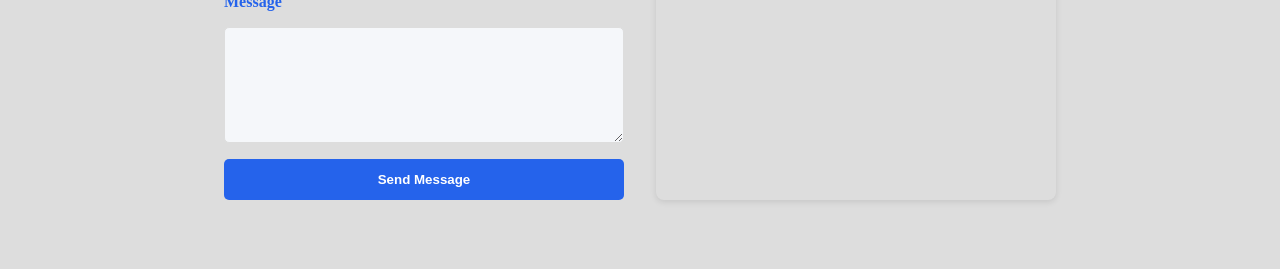
==== commit f8595740: "stock management web added" ====
--- a/Index.html
+++ b/Index.html
@@ -126,6 +126,11 @@
   <button class="scroll-arrow left" aria-label="Scroll left">&#10094;</button>
   <div class="portfolio-container">
     
+    <a href="StockManagement/StockIndex.html" target="_blank" class="portfolio-card">
+       <h3>Inventory Management System</h3>
+      <p>Full Functioning stock management system </p>
+    </a>
+
     <a href="https://example.com/project1" target="_blank" class="portfolio-card">
        <h3>ERP Implementation</h3>
       <p>Safeway Supermarket: data migration, training, support.</p>
@@ -136,12 +141,7 @@
       <p>Full buy and sell</p>
     </a>
 
-    <a href="https://example.com/project1" target="_blank" class="portfolio-card">
-       <h3>Inventory Management System</h3>
-      <p>Full Functioning stock management system </p>
-    </a>
-
-    <a href="https://example.com/project1" target="_blank" class="portfolio-card">
+        <a href="https://example.com/project1" target="_blank" class="portfolio-card">
        <h3>ERP Implementation</h3>
       <p>Safeway Supermarket: data migration, training, support.</p>
     </a>
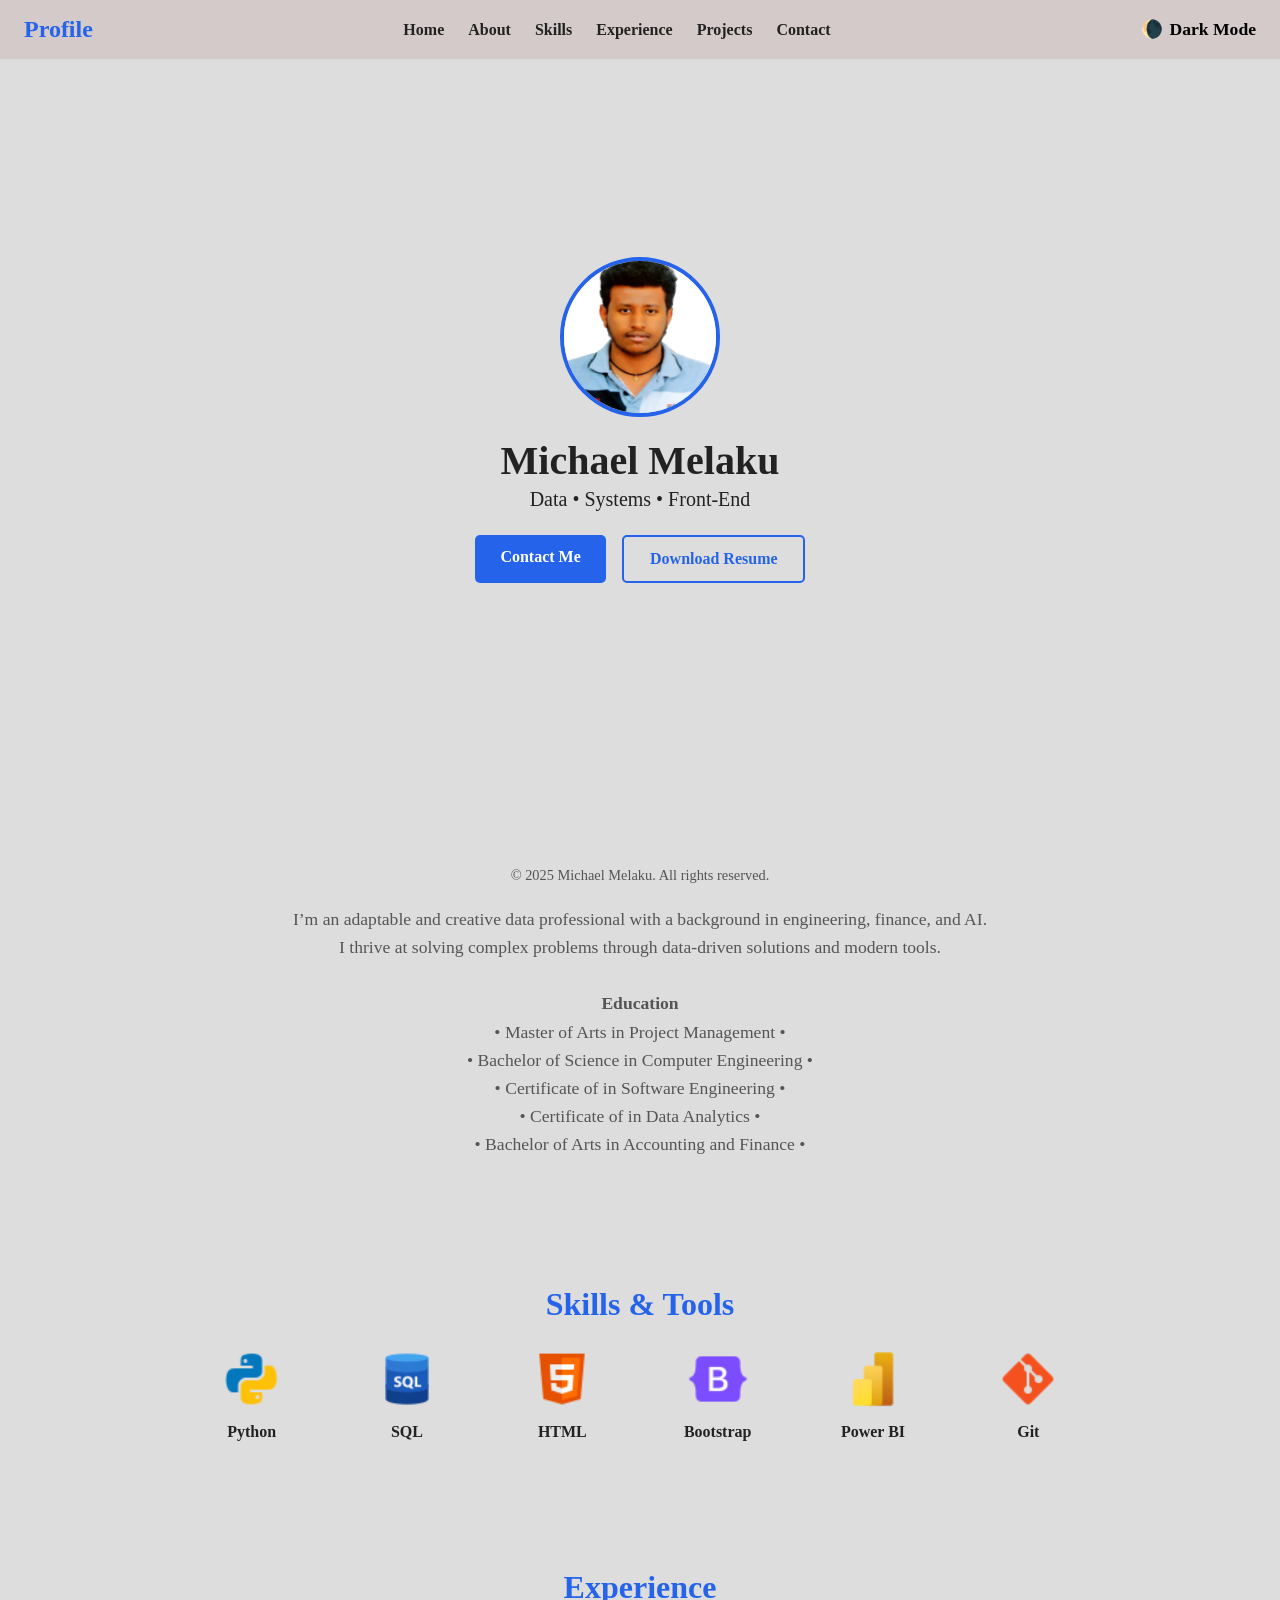
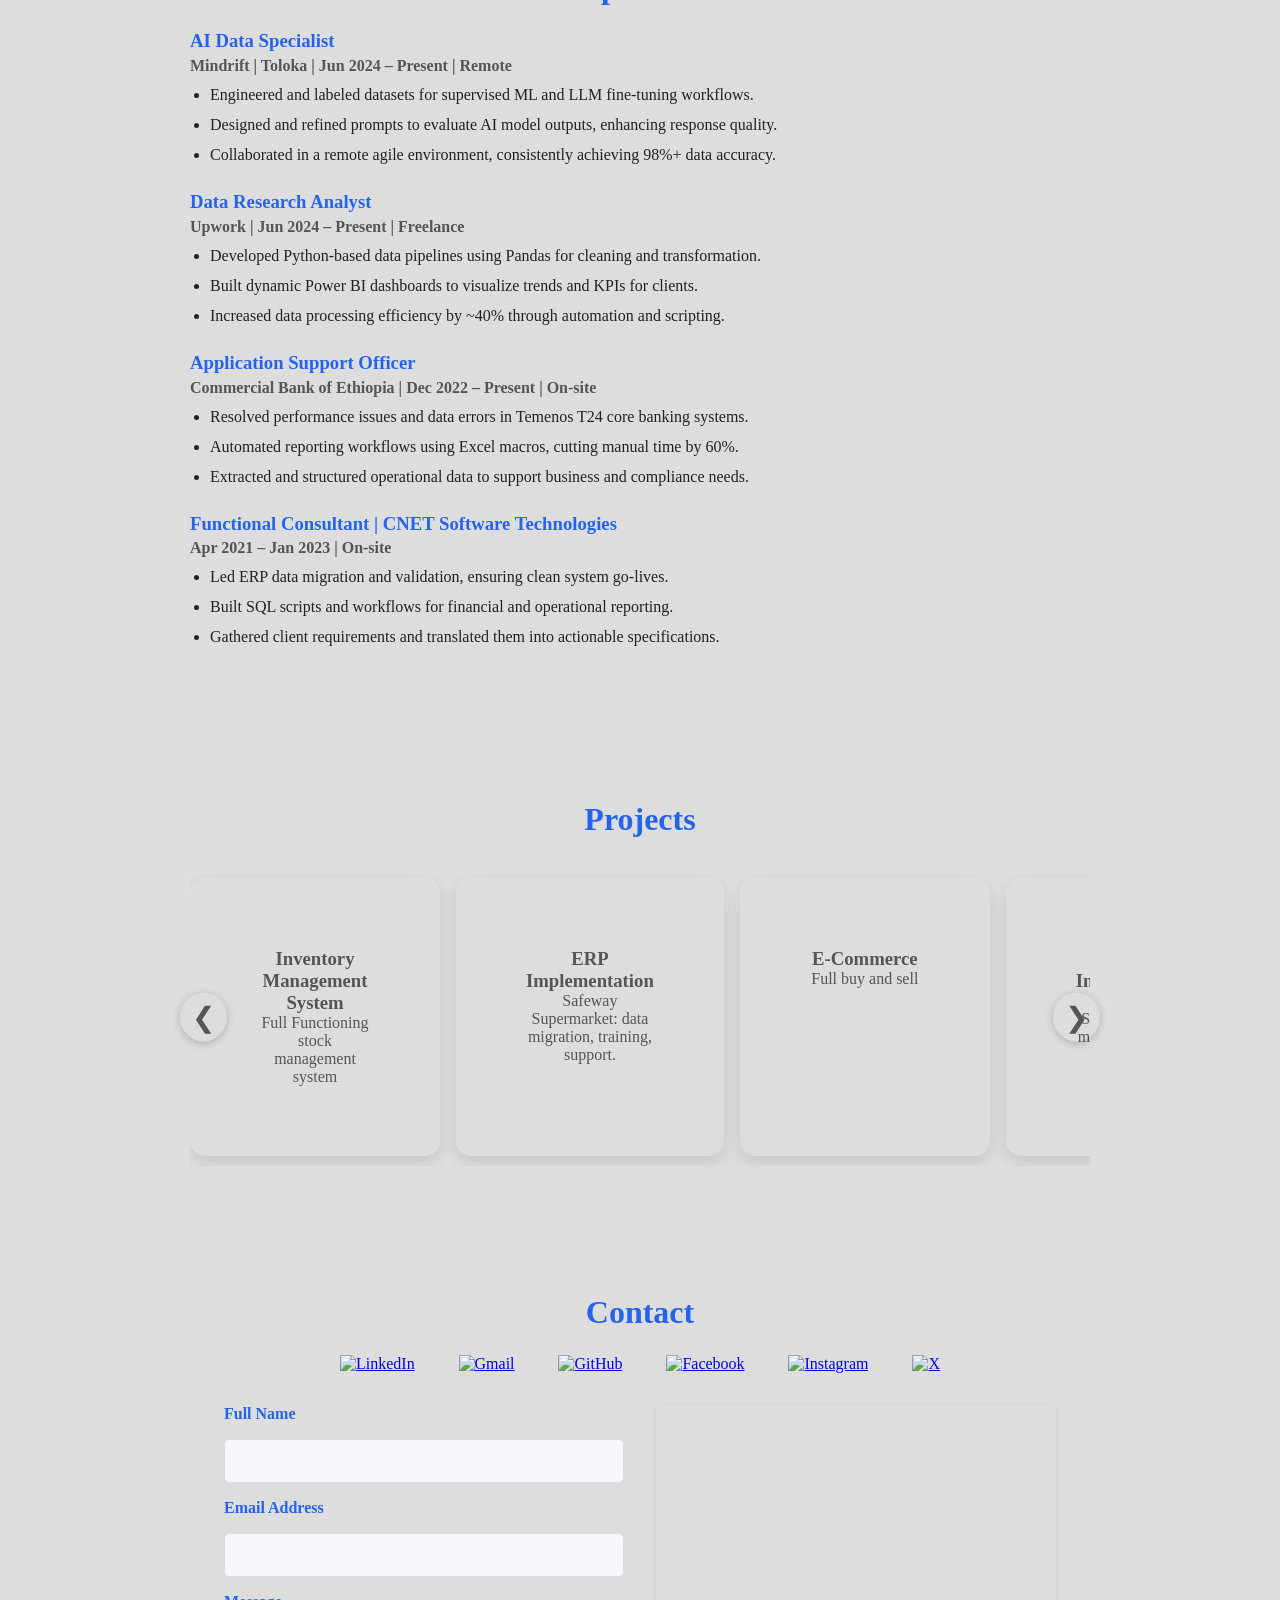
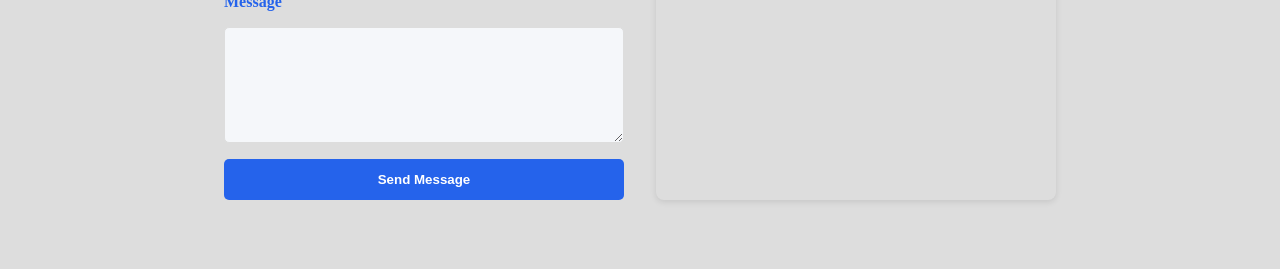
==== commit bebf1614: "buttons fixed, modals fixed cleaner code" ====
--- a/Index.html
+++ b/Index.html
@@ -22,7 +22,7 @@
       <li><a href="#contact">Contact</a></li>
     </ul>
     <button id="theme-toggle" aria-label="Toggle Dark Mode">
-        <span id="theme-icon">🌙</span> <span id="theme-text" style="font-family: Cambria, serif;">Dark Mode</span>
+        <span id="theme-icon">🌙🌛🌓🌑🌗🌚</span> <span id="theme-text" style="font-family: Cambria, serif;">Dark Mode</span>
       </button>
       
   </nav>
@@ -126,7 +126,7 @@
   <button class="scroll-arrow left" aria-label="Scroll left">&#10094;</button>
   <div class="portfolio-container">
     
-    <a href="StockManagement/StockIndex.html" target="_blank" class="portfolio-card">
+    <a href="StockManagement/StockLogin.html" target="_blank" class="portfolio-card">
        <h3>Inventory Management System</h3>
       <p>Full Functioning stock management system </p>
     </a>
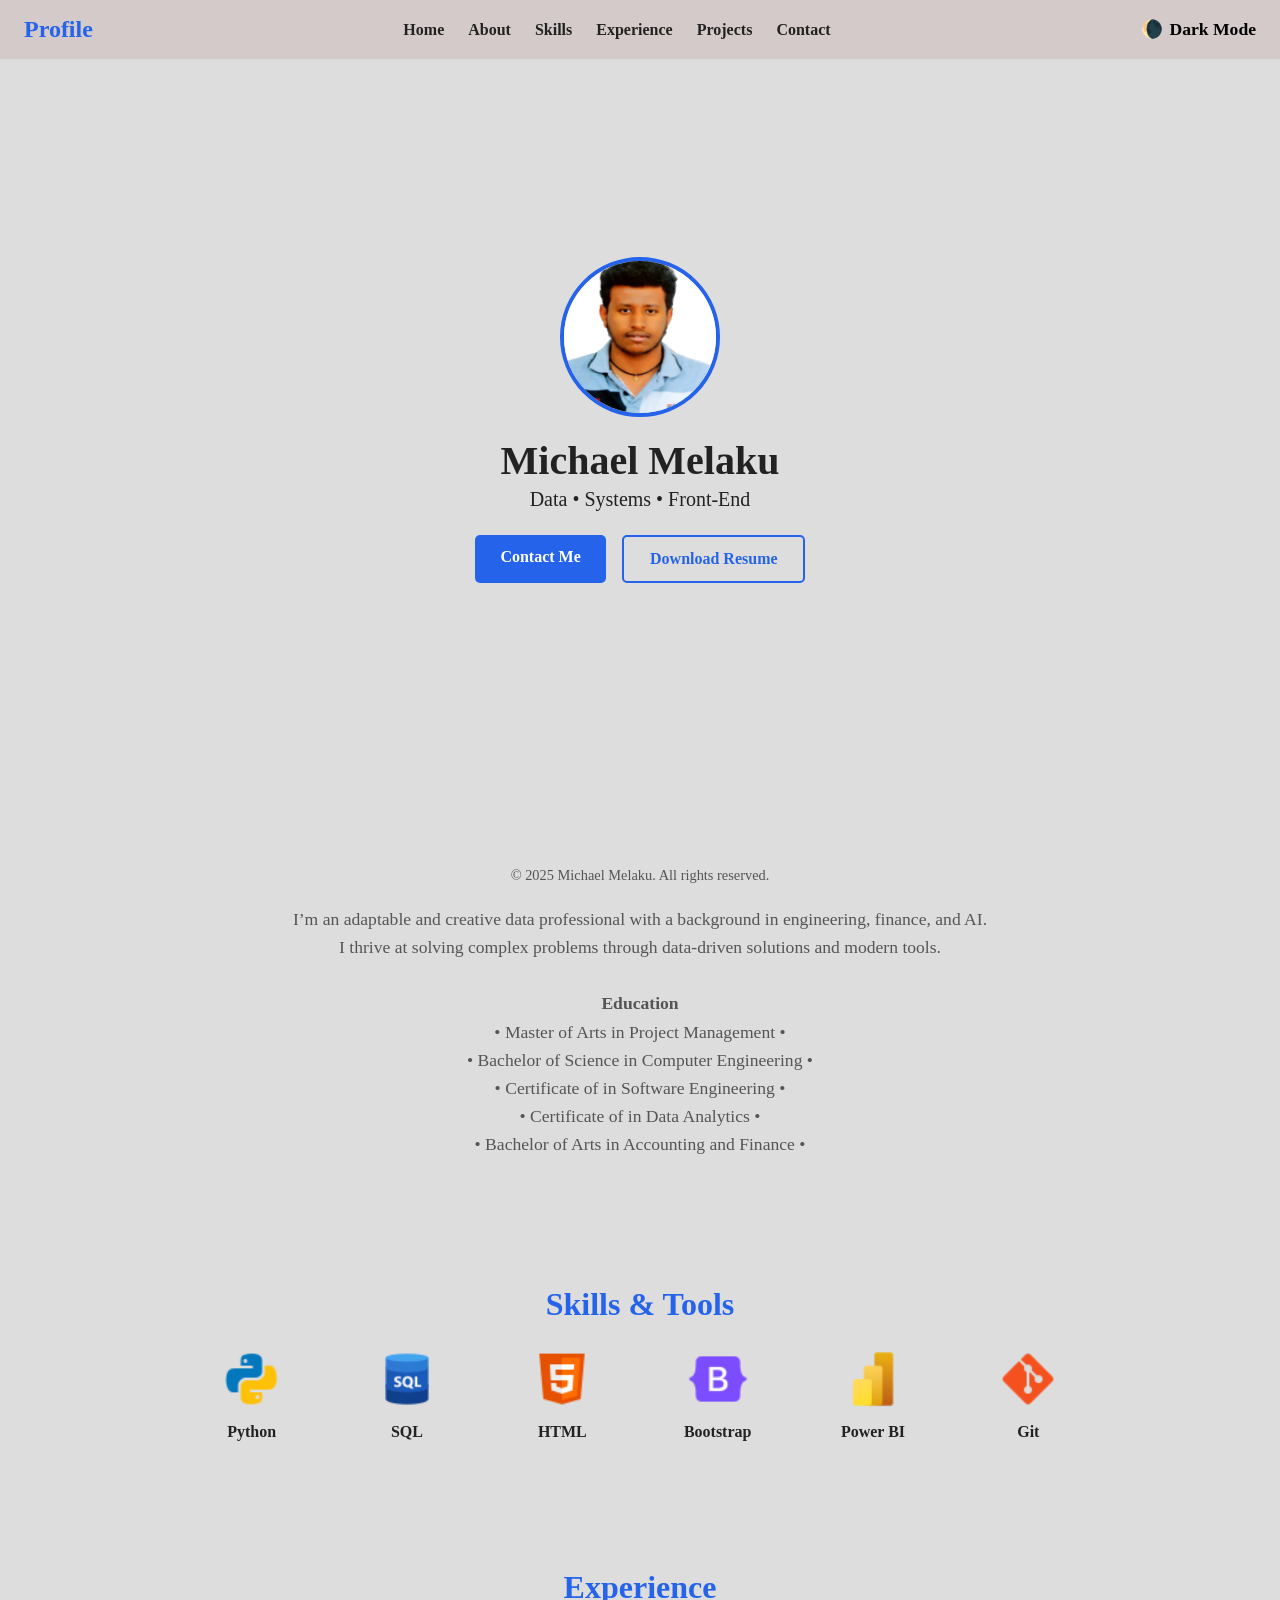
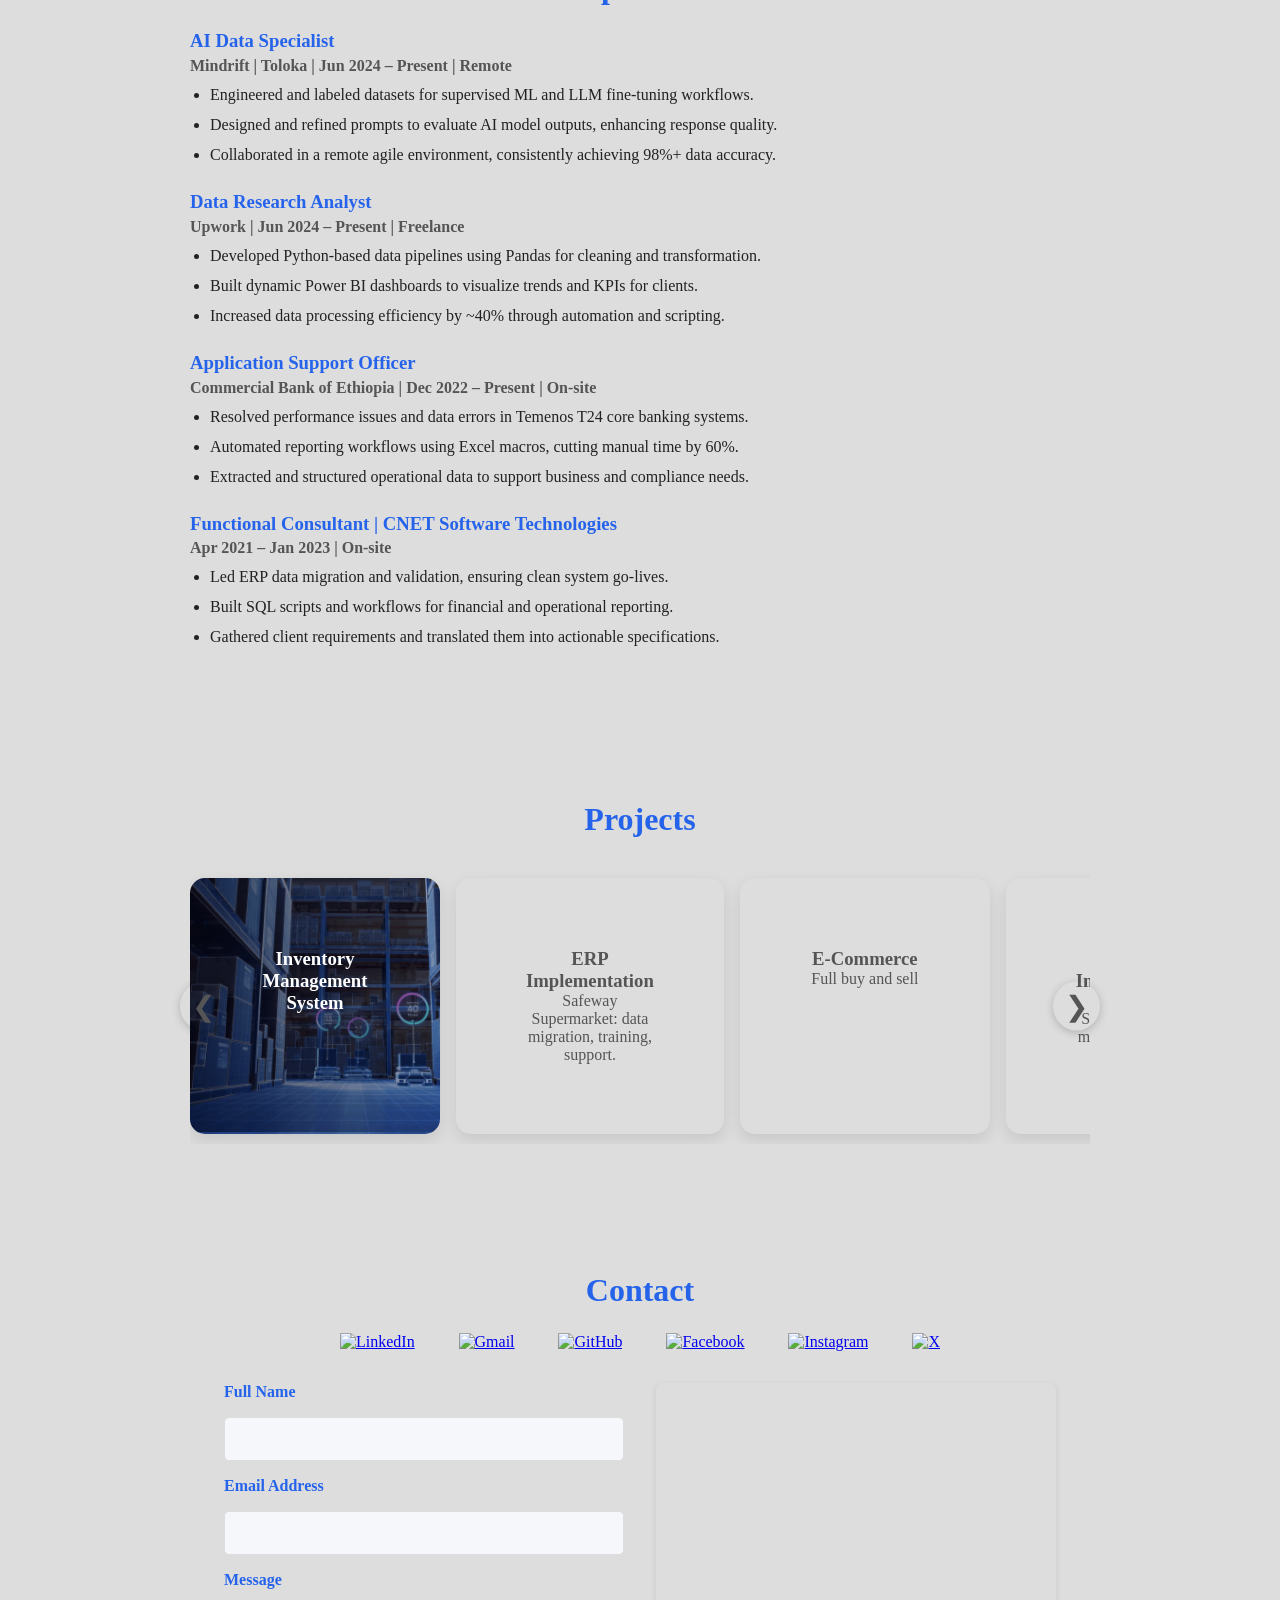
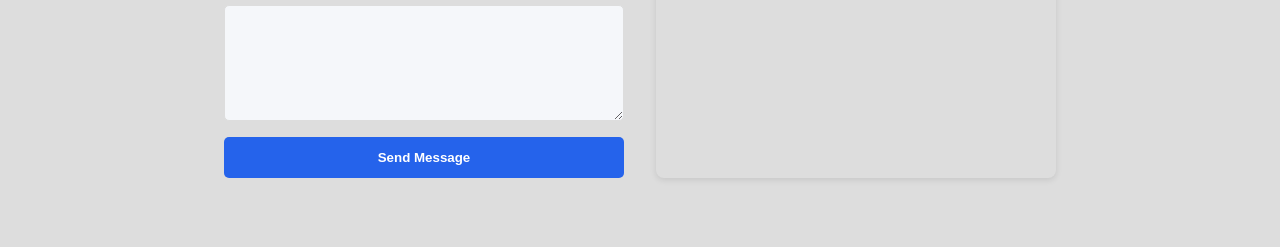
==== commit 45ecc185: "smoothen some features" ====
--- a/Index.html
+++ b/Index.html
@@ -124,11 +124,11 @@
 
           <div class="portfolio-wrapper">
   <button class="scroll-arrow left" aria-label="Scroll left">&#10094;</button>
-  <div class="portfolio-container">
+  <div class="portfolio-container" >
     
-    <a href="StockManagement/StockLogin.html" target="_blank" class="portfolio-card">
-       <h3>Inventory Management System</h3>
-      <p>Full Functioning stock management system </p>
+    <a href="StockManagement/StockLogin.html" target="_blank" class="portfolio-card" 
+        style="background-image: url('StockManagement/images/Inventory.webp'); background-size: cover; background-position: center; position: relative; color: white;">
+      <h3 style="font-weight: bol;">Inventory Management System</h3>
     </a>
 
     <a href="https://example.com/project1" target="_blank" class="portfolio-card">
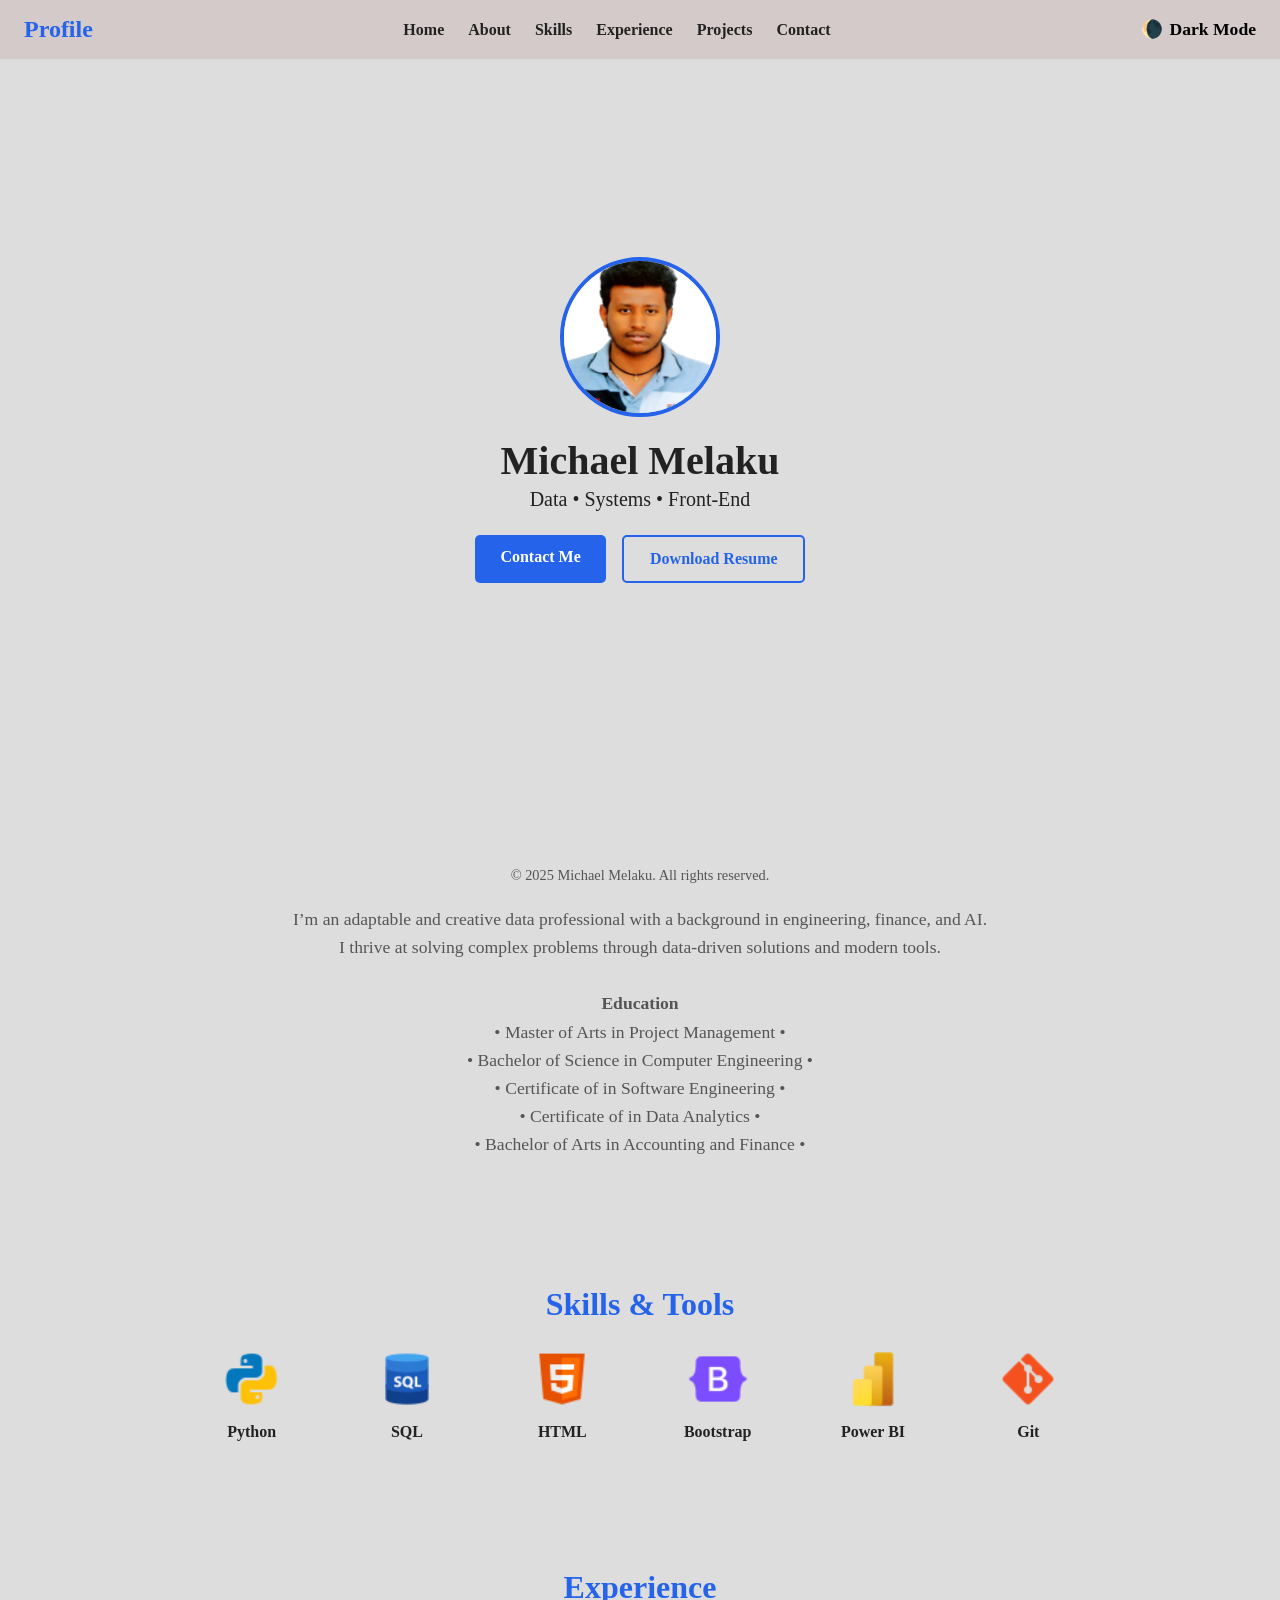
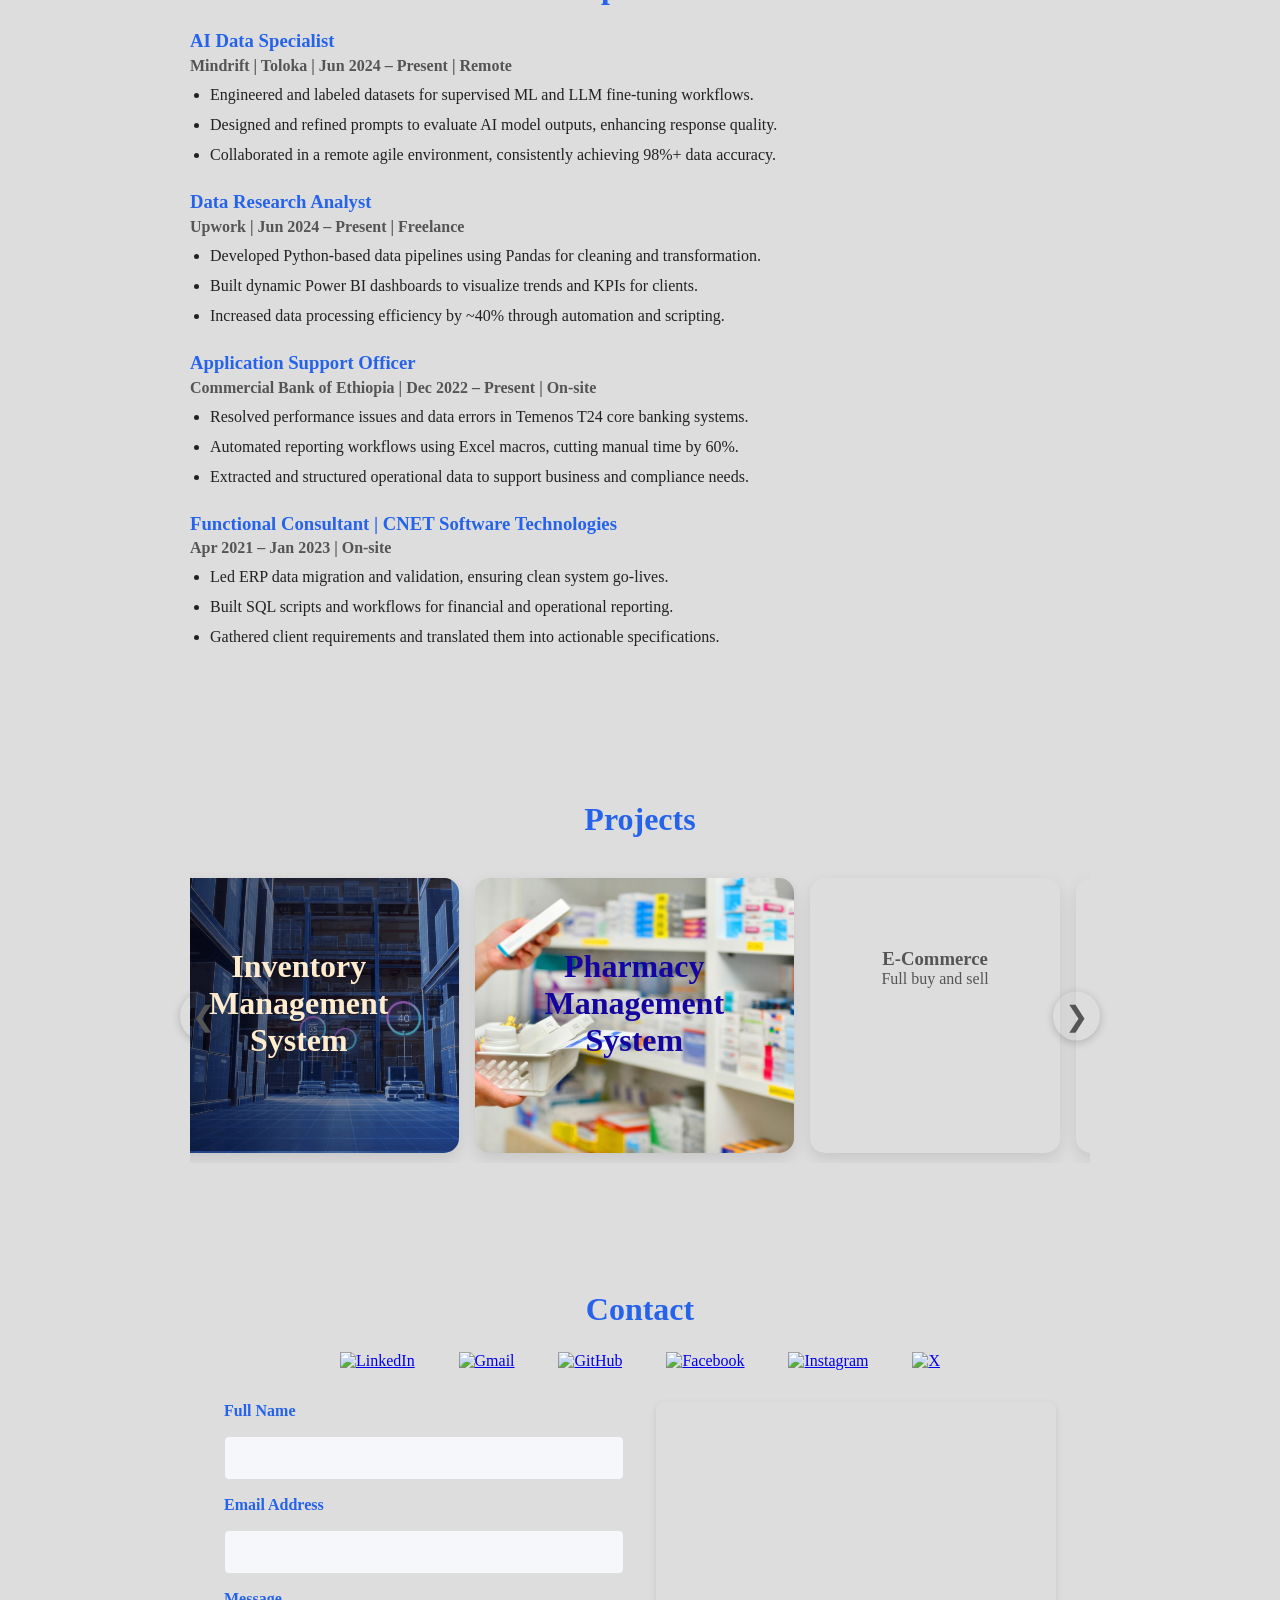
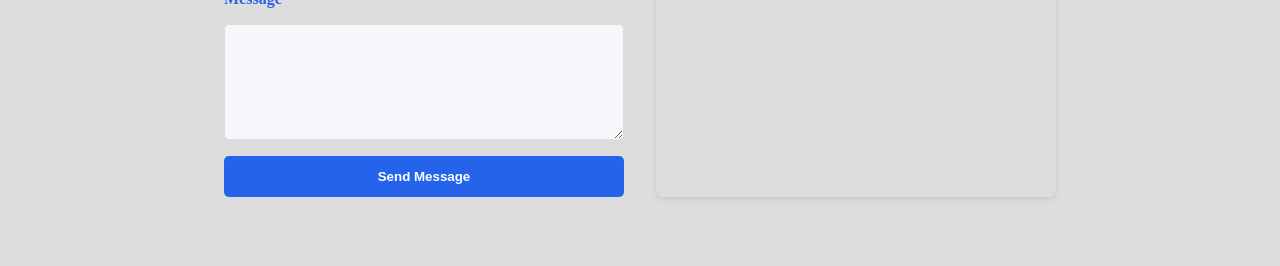
==== commit c527be73: "pharmacy managemetn system is added" ====
--- a/Index.html
+++ b/Index.html
@@ -128,12 +128,12 @@
     
     <a href="StockManagement/StockLogin.html" target="_blank" class="portfolio-card" 
         style="background-image: url('StockManagement/images/Inventory.webp'); background-size: cover; background-position: center; position: relative; color: white;">
-      <h3 style="font-weight: bol;">Inventory Management System</h3>
-    </a>
-
-    <a href="https://example.com/project1" target="_blank" class="portfolio-card">
-       <h3>ERP Implementation</h3>
-      <p>Safeway Supermarket: data migration, training, support.</p>
+      <h2 style="font-weight: bold; color: blanchedalmond;">Inventory Management System</h2>
+    </a>
+
+    <a href="PharmacyManagement/PharmacyLogin.html" target="_blank" class="portfolio-card" 
+        style="background-image: url('PharmacyManagement/images/pharmacy.jpg'); background-size: cover; background-position: center; position: relative; color: rgb(20, 20, 20);">
+      <h2 style="font-weight: bold; color: rgb(20, 5, 160);">Pharmacy Management System</h2>
     </a>
 
     <a href="https://example.com/project1" target="_blank" class="portfolio-card">
--- a/style.css
+++ b/style.css
@@ -372,6 +372,11 @@
 .portfolio-wrapper {
   position: relative;
 }
+.portfolio-card.cloned {
+    /* Optional: reduce opacity or mark for debugging */
+    opacity: 0.9;
+  }
+  
 
 /* Arrows */
 .scroll-arrow {
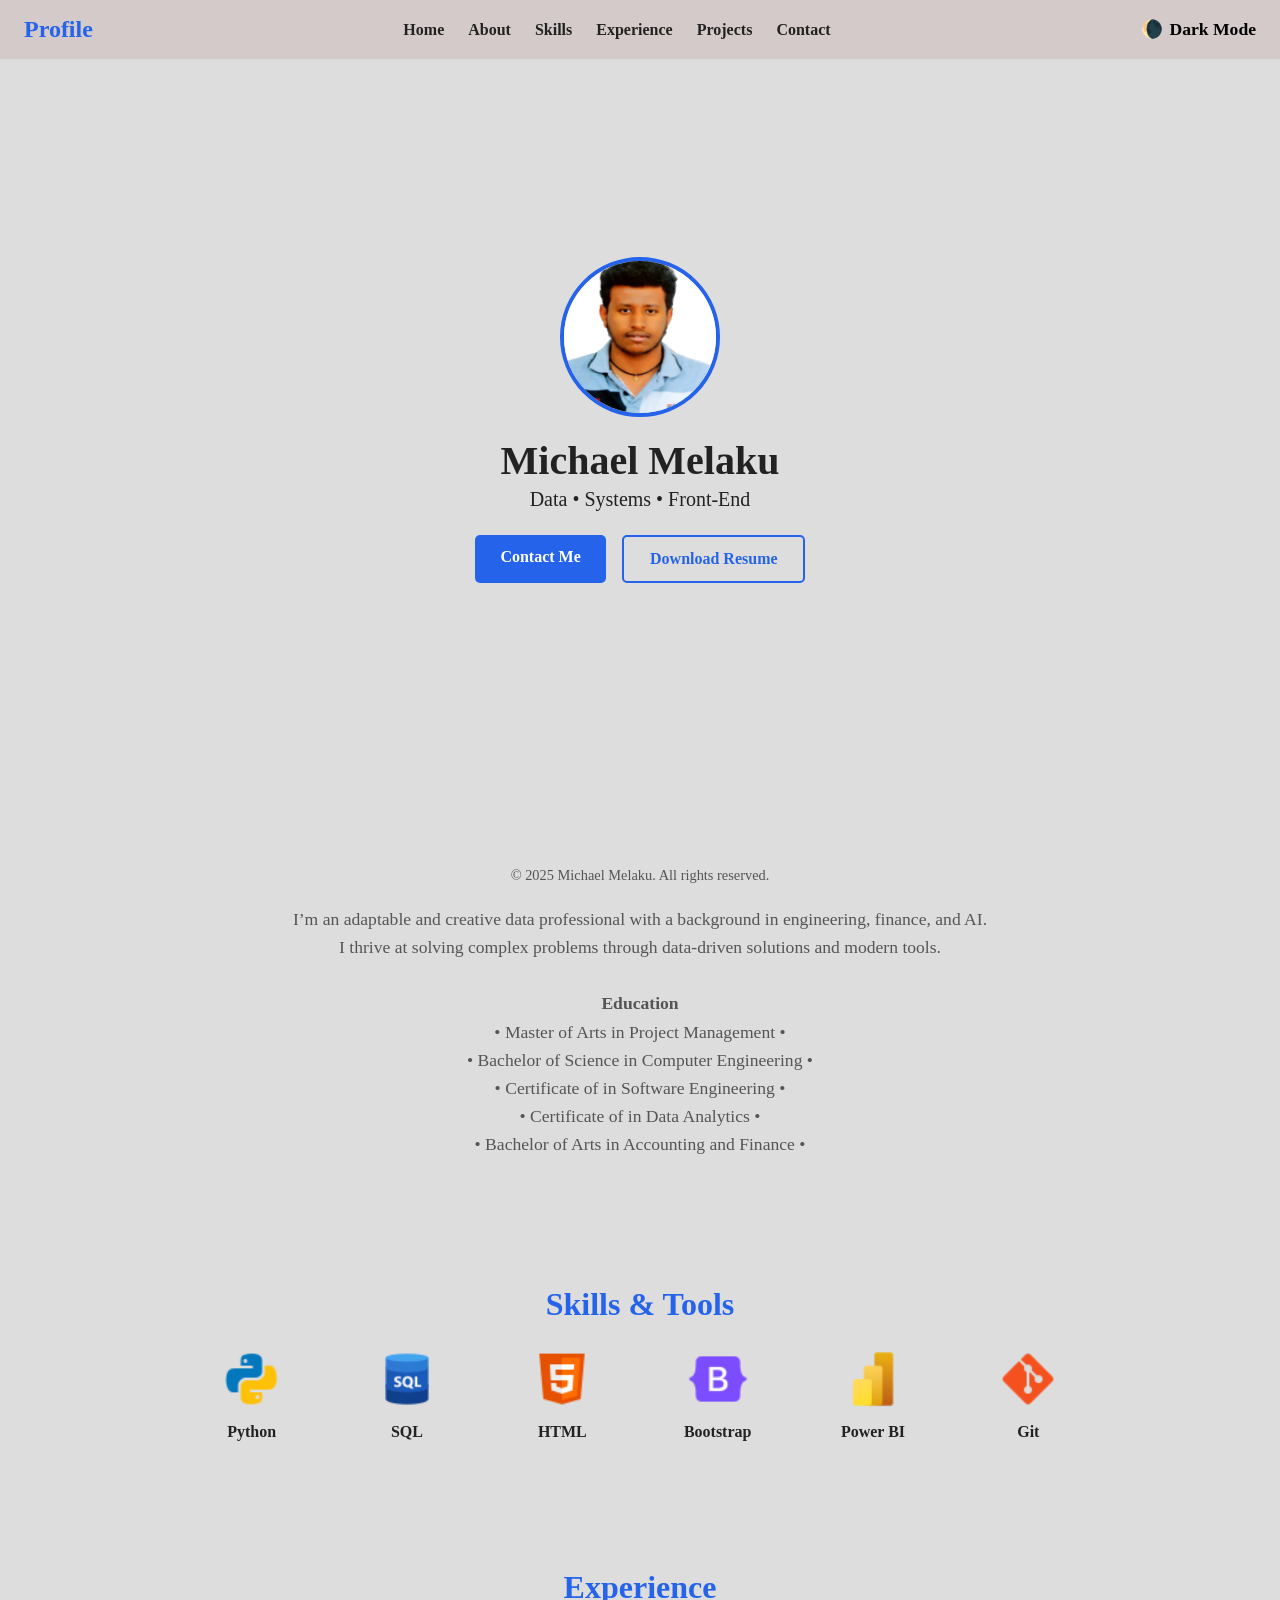
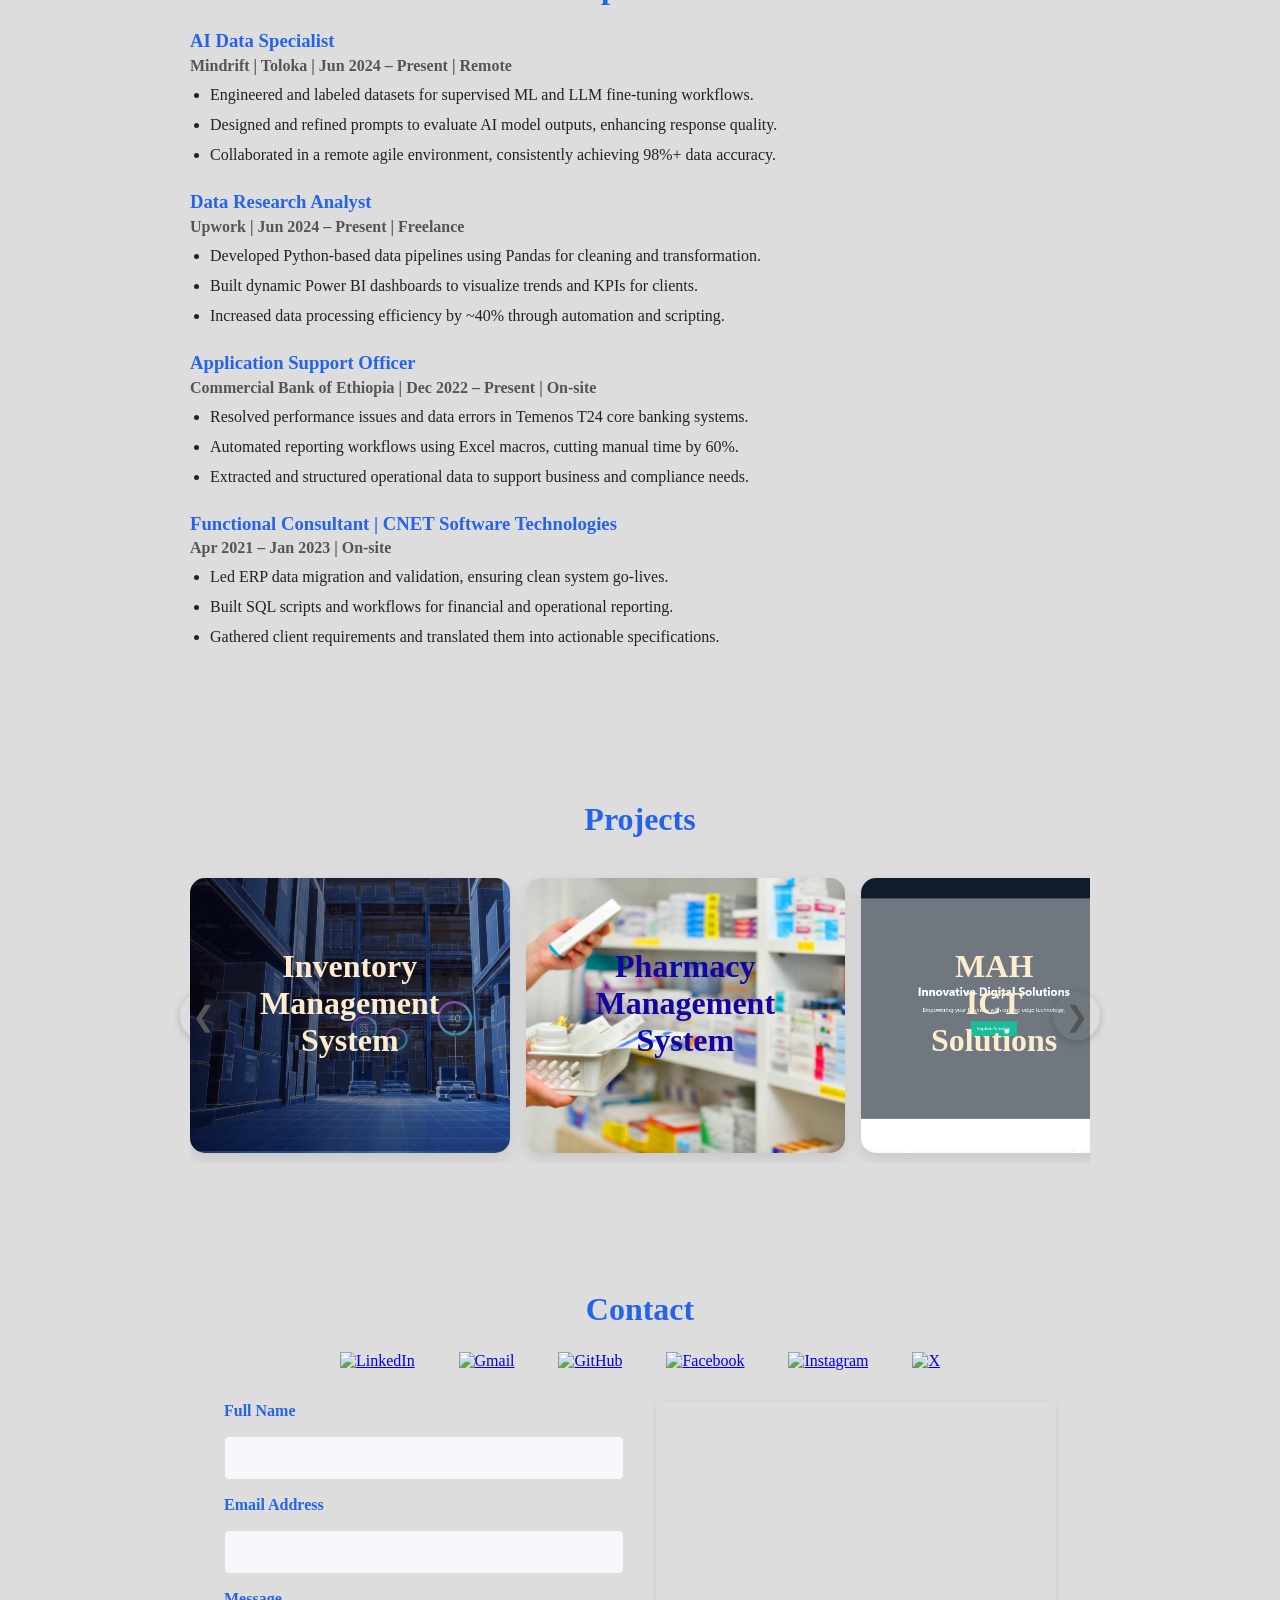
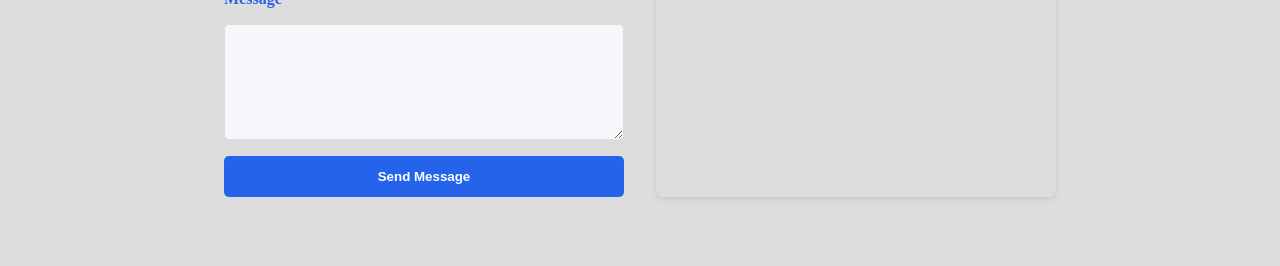
==== commit d5271d69: "MAH ICT Solutions page - with logo best version" ====
--- a/Index.html
+++ b/Index.html
@@ -134,6 +134,11 @@
     <a href="PharmacyManagement/PharmacyLogin.html" target="_blank" class="portfolio-card" 
         style="background-image: url('PharmacyManagement/images/pharmacy.jpg'); background-size: cover; background-position: center; position: relative; color: rgb(20, 20, 20);">
       <h2 style="font-weight: bold; color: rgb(20, 5, 160);">Pharmacy Management System</h2>
+    </a>
+
+    <a href="MAH-ICT-Solutions/index.html" target="_blank" class="portfolio-card" 
+        style="background-image: url('MAH-ICT-Solutions/assets/images/FrontPage.png'); background-size: cover; background-position: center; position: relative; color: white;">
+      <h2 style="font-weight: bold; color: blanchedalmond;">MAH ICT Solutions</h2>
     </a>
 
     <a href="https://example.com/project1" target="_blank" class="portfolio-card">
